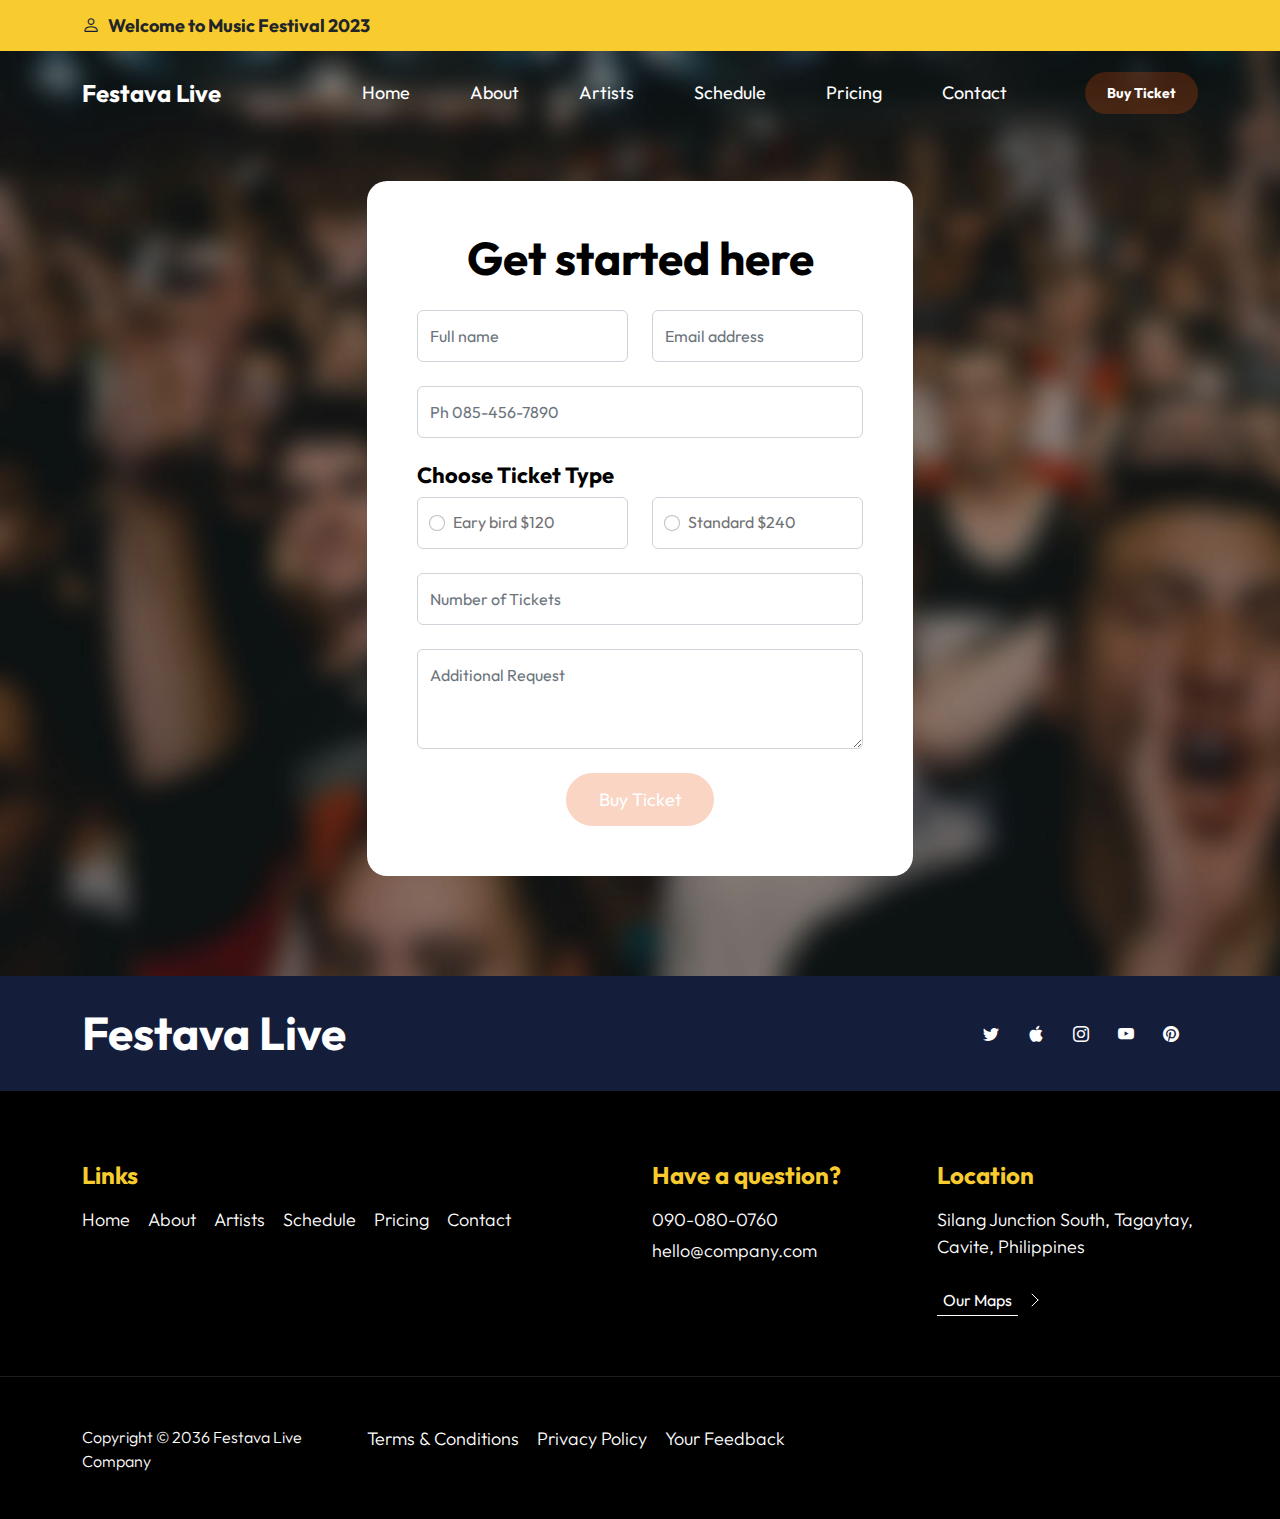
==== ticket.html @ 3b3469fc "Add files" ====
<!doctype html>
<html lang="en">
    <head>
        <meta charset="utf-8">
        <meta name="viewport" content="width=device-width, initial-scale=1">

        <meta name="description" content="">
        <meta name="author" content="">

        <title>Festava Live - Ticket HTML Form</title>

        <!-- CSS FILES -->        
        <link rel="preconnect" href="https://fonts.googleapis.com">
        
        <link rel="preconnect" href="https://fonts.gstatic.com" crossorigin>
        
        <link href="https://fonts.googleapis.com/css2?family=Outfit:wght@100;200;400;700&display=swap" rel="stylesheet">
                
        <link href="css/bootstrap.min.css" rel="stylesheet">

        <link href="css/bootstrap-icons.css" rel="stylesheet">

        <link href="css/templatemo-festava-live.css" rel="stylesheet">
<!--

TemplateMo 583 Festava Live

https://templatemo.com/tm-583-festava-live

-->

    </head>
    
    <body>

        <main>

            <header class="site-header">
                <div class="container">
                    <div class="row">
                        
                        <div class="col-lg-12 col-12 d-flex flex-wrap">
                            <p class="d-flex me-4 mb-0">
                                <i class="bi-person custom-icon me-2"></i>
                                <strong class="text-dark">Welcome to Music Festival 2023</strong>
                            </p>
                        </div>

                    </div>
                </div>
            </header>


            <nav class="navbar navbar-expand-lg">
                <div class="container">
                    <a class="navbar-brand" href="index.html">
                        Festava Live
                    </a>

                    <a href="ticket.html" class="btn custom-btn d-lg-none ms-auto me-4">Buy Ticket</a>
    
                    <button class="navbar-toggler" type="button" data-bs-toggle="collapse" data-bs-target="#navbarNav" aria-controls="navbarNav" aria-expanded="false" aria-label="Toggle navigation">
                        <span class="navbar-toggler-icon"></span>
                    </button>
    
                    <div class="collapse navbar-collapse" id="navbarNav">
                        <ul class="navbar-nav align-items-lg-center ms-auto me-lg-5">
                            <li class="nav-item">
                                <a class="nav-link click-scroll" href="index.html#section_1">Home</a>
                            </li>
    
                            <li class="nav-item">
                                <a class="nav-link click-scroll" href="index.html#section_2">About</a>
                            </li>
    
                            <li class="nav-item">
                                <a class="nav-link click-scroll" href="index.html#section_3">Artists</a>
                            </li>

                            <li class="nav-item">
                                <a class="nav-link click-scroll" href="index.html#section_4">Schedule</a>
                            </li>

                            <li class="nav-item">
                                <a class="nav-link click-scroll" href="index.html#section_5">Pricing</a>
                            </li>
    
                            <li class="nav-item">
                                <a class="nav-link click-scroll" href="index.html#section_6">Contact</a>
                            </li>
                        </ul>

                        <a href="ticket.html" class="btn custom-btn d-lg-block d-none">Buy Ticket</a>
                    </div>
                </div>
            </nav>


            <section class="ticket-section section-padding">
                <div class="section-overlay"></div>

                <div class="container">
                    <div class="row">

                        <div class="col-lg-6 col-10 mx-auto">
                            <form class="custom-form ticket-form mb-5 mb-lg-0" action="#" method="post" role="form">
                                <h2 class="text-center mb-4">Get started here</h2>

                                <div class="ticket-form-body">
                                    <div class="row">
                                        <div class="col-lg-6 col-md-6 col-12">
                                            <input type="text" name="ticket-form-name" id="ticket-form-name" class="form-control" placeholder="Full name" required>
                                        </div>

                                        <div class="col-lg-6 col-md-6 col-12">
                                            <input type="email" name="ticket-form-email" id="ticket-form-email" pattern="[^ @]*@[^ @]*" class="form-control" placeholder="Email address" required>
                                        </div>
                                    </div>

                                    <input type="tel" class="form-control" name="ticket-form-phone" placeholder="Ph 085-456-7890" pattern="[0-9]{3}-[0-9]{3}-[0-9]{4}" required="">

                                    <h6>Choose Ticket Type</h6>

                                    <div class="row">
                                        <div class="col-lg-6 col-md-6 col-12">
                                            <div class="form-check form-control">
                                                <input class="form-check-input" type="radio" name="TicketForm" id="flexRadioDefault1">
                                                <label class="form-check-label" for="flexRadioDefault1">
                                                    Eary bird $120
                                                </label>
                                            </div>
                                        </div>

                                        <div class="col-lg-6 col-md-6 col-12">
                                            <div class="form-check form-check-radio form-control">
                                                <input class="form-check-input" type="radio" name="TicketForm" id="flexRadioDefault2">
                                                <label class="form-check-label" for="flexRadioDefault2">
                                                    Standard $240
                                                </label>
                                            </div>
                                        </div>
                                    </div>

                                    <input type="number" name="ticket-form-number" id="ticket-form-number" class="form-control" placeholder="Number of Tickets" required>

                                    <textarea name="ticket-form-message" rows="3" class="form-control" id="ticket-form-message" placeholder="Additional Request"></textarea>

                                    <div class="col-lg-4 col-md-10 col-8 mx-auto">
                                        <button type="submit" class="form-control">Buy Ticket</button>
                                    </div>
                                </div>
                            </form>
                    </div>
                </div>
            </section>
        </main>


        <footer class="site-footer">
            <div class="site-footer-top">
                <div class="container">
                    <div class="row">

                        <div class="col-lg-6 col-12">
                            <h2 class="text-white mb-lg-0">Festava Live</h2>
                        </div>

                        <div class="col-lg-6 col-12 d-flex justify-content-lg-end align-items-center">
                            <ul class="social-icon d-flex justify-content-lg-end">
                                <li class="social-icon-item">
                                    <a href="#" class="social-icon-link">
                                        <span class="bi-twitter"></span>
                                    </a>
                                </li>
    
                                <li class="social-icon-item">
                                    <a href="#" class="social-icon-link">
                                        <span class="bi-apple"></span>
                                    </a>
                                </li>
    
                                <li class="social-icon-item">
                                    <a href="#" class="social-icon-link">
                                        <span class="bi-instagram"></span>
                                    </a>
                                </li>

                                <li class="social-icon-item">
                                    <a href="#" class="social-icon-link">
                                        <span class="bi-youtube"></span>
                                    </a>
                                </li>

                                <li class="social-icon-item">
                                    <a href="#" class="social-icon-link">
                                        <span class="bi-pinterest"></span>
                                    </a>
                                </li>
                            </ul>
                        </div>
                    </div>
                </div>
            </div>

                       <div class="container">
                <div class="row">

                    <div class="col-lg-6 col-12 mb-4 pb-2">
                        <h5 class="site-footer-title mb-3">Links</h5>

                        <ul class="site-footer-links">
                            <li class="site-footer-link-item">
                                <a href="#" class="site-footer-link">Home</a>
                            </li>

                            <li class="site-footer-link-item">
                                <a href="#" class="site-footer-link">About</a>
                            </li>

                            <li class="site-footer-link-item">
                                <a href="#" class="site-footer-link">Artists</a>
                            </li>

                            <li class="site-footer-link-item">
                                <a href="#" class="site-footer-link">Schedule</a>
                            </li>

                            <li class="site-footer-link-item">
                                <a href="#" class="site-footer-link">Pricing</a>
                            </li>

                            <li class="site-footer-link-item">
                                <a href="#" class="site-footer-link">Contact</a>
                            </li>
                        </ul>
                    </div>

                    <div class="col-lg-3 col-md-6 col-12 mb-4 mb-lg-0">
                        <h5 class="site-footer-title mb-3">Have a question?</h5>

                        <p class="text-white d-flex mb-1">
                            <a href="tel: 090-080-0760" class="site-footer-link">
                                090-080-0760
                            </a>
                        </p>

                        <p class="text-white d-flex">
                            <a href="mailto:hello@company.com" class="site-footer-link">
                                hello@company.com
                            </a>
                        </p>
                    </div>

                    <div class="col-lg-3 col-md-6 col-11 mb-4 mb-lg-0 mb-md-0">
                        <h5 class="site-footer-title mb-3">Location</h5>

                        <p class="text-white d-flex mt-3 mb-2">
                        Silang Junction South, Tagaytay, Cavite, Philippines</p>

                        <a class="link-fx-1 color-contrast-higher mt-3" href="#">
                            <span>Our Maps</span>
                            <svg class="icon" viewBox="0 0 32 32" aria-hidden="true"><g fill="none" stroke="currentColor" stroke-linecap="round" stroke-linejoin="round"><circle cx="16" cy="16" r="15.5"></circle><line x1="10" y1="18" x2="16" y2="12"></line><line x1="16" y1="12" x2="22" y2="18"></line></g></svg>
                        </a>
                    </div>
                </div>
            </div>

            <div class="site-footer-bottom">
                <div class="container">
                    <div class="row">

                        <div class="col-lg-3 col-12 mt-5">
                            <p class="copyright-text">Copyright © 2036 Festava Live Company</p>
                        </div>

                        <div class="col-lg-8 col-12 mt-lg-5">
                            <ul class="site-footer-links">
                                <li class="site-footer-link-item">
                                    <a href="#" class="site-footer-link">Terms &amp; Conditions</a>
                                </li>

                                <li class="site-footer-link-item">
                                    <a href="#" class="site-footer-link">Privacy Policy</a>
                                </li>

                                <li class="site-footer-link-item">
                                    <a href="#" class="site-footer-link">Your Feedback</a>
                                </li>
                            </ul>
                        </div>
                    </div>
                </div>
            </div>
        </footer>

<!--

T e m p l a t e M o

-->
        <!-- JAVASCRIPT FILES -->
        <script src="js/jquery.min.js"></script>
        <script src="js/bootstrap.min.js"></script>
        <script src="js/jquery.sticky.js"></script>
        <script src="js/custom.js"></script>

    </body>
</html>
---- css/templatemo-festava-live.css ----
/*

TemplateMo 583 Festava Live

https://templatemo.com/tm-583-festava-live

*/


/*---------------------------------------
  CUSTOM PROPERTIES ( VARIABLES )             
-----------------------------------------*/
:root {
  --white-color:                  #ffffff;
  --primary-color:                #F8CB2E;
  --secondary-color:              #141d3a;
  --section-bg-color:             #f0f8ff;
  --custom-btn-bg-color:          #ec50073d;
  --custom-btn-bg-hover-color:    #c01f27;
  --dark-color:                   #000000;
  --p-color:                      #717275;
  --border-color:                 #7fffd4;
  --link-hover-color:             #B22727;

  --body-font-family:             'Outfit', sans-serif;

  --h1-font-size:                 74px;
  --h2-font-size:                 46px;
  --h3-font-size:                 32px;
  --h4-font-size:                 28px;
  --h5-font-size:                 24px;
  --h6-font-size:                 22px;
  --p-font-size:                  18px;
  --btn-font-size:                14px;
  --copyright-font-size:          16px;

  --border-radius-large:          100px;
  --border-radius-medium:         20px;
  --border-radius-small:          10px;

  --font-weight-light:            300;
  --font-weight-normal:           400;
  --font-weight-bold:             700;
}

body {
  background-color: var(--white-color);
  font-family: var(--body-font-family); 
}


/*---------------------------------------
  TYPOGRAPHY               
-----------------------------------------*/

h2,
h3,
h4,
h5,
h6 {
  color: var(--dark-color);
}

h1,
h2,
h3,
h4,
h5,
h6 {
  font-weight: var(--font-weight-bold);
}

h1 {
  font-size: var(--h1-font-size);
}

h2 {
  font-size: var(--h2-font-size);
}

h3 {
  font-size: var(--h3-font-size);
}

h4 {
  font-size: var(--h4-font-size);
}

h5 {
  font-size: var(--h5-font-size);
}

h6 {
  font-size: var(--h6-font-size);
}

p {
  color: var(--p-color);
  font-size: var(--p-font-size);
  font-weight: var(--font-weight-light);
}

ul li {
  color: var(--p-color);
  font-size: var(--p-font-size);
  font-weight: var(--font-weight-light);
}

a, 
button {
  touch-action: manipulation;
  transition: all 0.3s;
}

a {
  display: inline-block;
  color: var(--primary-color);
  text-decoration: none;
}

a:hover {
  color: var(--link-hover-color);
}

b,
strong {
  font-weight: var(--font-weight-bold);
}

.link-fx-1 {
  color: var(--white-color);
  position: relative;
  display: inline-flex;
  align-items: center;
  height: 32px;
  padding: 0 6px;
  text-decoration: none;
  -webkit-font-smoothing: antialiased;
  -moz-osx-font-smoothing: grayscale;
}

.link-fx-1:hover {
  color: var(--link-hover-color);
}

.link-fx-1:hover::before {
  transform: translateX(17px) scaleX(0);
  transition: transform .2s;
}

.link-fx-1:hover .icon circle {
  stroke-dashoffset: 200;
  transition: stroke-dashoffset .2s .1s;
}

.link-fx-1:hover .icon line {
  transform: rotate(-180deg);
}

.link-fx-1:hover .icon line:last-child {
  transform: rotate(180deg);
}

.link-fx-1::before {
  content: "";
  position: absolute;
  bottom: 0;
  left: 0;
  width: 100%;
  height: 1px;
  background-color: currentColor;
  transform-origin: right center;
  transition: transform .2s .1s;
}

.link-fx-1 .icon {
  position: absolute;
  right: 0;
  bottom: 0;
  transform: translateX(100%) rotate(90deg);
  font-size: 32px;
}

.icon {
  --size: 1em;
  height: var(--size);
  width: var(--size);
  display: inline-block;
  color: inherit;
  fill: currentColor;
  line-height: 1;
  flex-shrink: 0;
  max-width: initial;
}

.link-fx-1 .icon circle {
  stroke-dasharray: 100;
  stroke-dashoffset: 100;
  transition: stroke-dashoffset .2s;
}

.link-fx-1 .icon line {
  transition: transform .4s;
  transform-origin: 13px 15px;
}

.link-fx-1 .icon line:last-child {
  transform-origin: 19px 15px;
}


/*---------------------------------------
  SECTION               
-----------------------------------------*/
.section-padding {
  padding-top: 100px;
  padding-bottom: 100px;
}

.section-bg {
  background-color: var(--section-bg-color);
}

.section-overlay {
  background-color: var(--dark-color);
  position: absolute;
  top: 0;
  left: 0;
  pointer-events: none;
  width: 100%;
  height: 100%;
  opacity: 0.35;
}

.section-overlay + .container {
  position: relative;
}

.tab-content {
  background-color: var(--white-color);
  border-radius: var(--border-radius-medium);
  padding: 45px;
}

.nav-tabs {
  background-color: var(--section-bg-color);
  border-radius: var(--border-radius-large);
  border-bottom: 0;
  padding: 15px;
}

.nav-tabs .nav-link {
  border-radius: var(--border-radius-large);
  border: 0;
  padding: 15px 25px;
  transition: all 0.3s;
}

.nav-tabs .nav-link:first-child {
  margin-right: 15px;
}

.nav-tabs .nav-item.show .nav-link, 
.nav-tabs .nav-link.active,
.nav-tabs .nav-link:focus, 
.nav-tabs .nav-link:hover {
  background: var(--white-color);
  box-shadow: 0 1rem 3rem rgba(0,0,0,.175);
  color: var(--primary-color);
}

.nav-tabs h5 {
  color: var(--p-color); 
  margin-bottom: 0;
}

.nav-tabs .nav-link.active h5,
.nav-tabs .nav-link:focus h5, 
.nav-tabs .nav-link:hover h5 {
  color: var(--primary-color);
}


/*---------------------------------------
  CUSTOM ICON COLOR               
-----------------------------------------*/
.custom-icon {
  color: var(--secondary-color);
}


/*---------------------------------------
  CUSTOM BUTTON               
-----------------------------------------*/
.custom-btn {
  background: var(--custom-btn-bg-color);
  border: 2px solid transparent;
  border-radius: var(--border-radius-large);
  color: var(--white-color);
  font-size: var(--btn-font-size);
  font-weight: var(--font-weight-bold);
  line-height: normal;
  transition: all 0.3s;
  padding: 10px 20px;
}

.custom-btn:hover {
  background: var(--custom-btn-bg-hover-color);
  color: var(--white-color);
}

.custom-border-btn {
  background: transparent;
  border: 2px solid var(--custom-btn-bg-color);
  color: var(--custom-btn-bg-color);
}

.navbar-expand-lg .navbar-nav .nav-link.custom-btn:hover,
.custom-border-btn:hover {
  background: var(--custom-btn-bg-hover-color);
  border-color: transparent;
  color: var(--white-color);
}

.custom-btn-bg-white {
  border-color: var(--white-color);
  color: var(--white-color);
}


/*---------------------------------------
  VIDEO              
-----------------------------------------*/
.video-wrap {
  z-index: -100;
}

.custom-video {
  position: absolute;
  top: 0;
  left: 0;
  object-fit: cover;
  width: 100%;
  height: 100%;
}


/*---------------------------------------
  SITE HEADER              
-----------------------------------------*/
.site-header {
  background-color: var(--primary-color);
  padding-top: 12px;
  padding-bottom: 12px;
}


/*---------------------------------------
  NAVIGATION              
-----------------------------------------*/
.sticky-wrapper {
  position: absolute;
  top: 0;
  right: 0;
  left: 0;
  margin-top: 51px;
}

.sticky-wrapper.is-sticky .navbar {
  background-color: var(--dark-color);
}

.navbar {
  background: transparent;
  z-index: 9;
}

.navbar-brand,
.navbar-brand:hover {
  color: var(--white-color);
  font-size: var(--h5-font-size);
  font-weight: var(--font-weight-bold);
}

.navbar-brand span,
.title-name span{
  /* background: rgb(44,206,227); */
  /* background: rgb(6,251,242); */
  background: linear-gradient(38deg, rgba(6,251,242,0.9738095067128414) 7%, rgb(30, 106, 199) 45%, rgba(245,8,178,1) 100%); 
  -webkit-text-fill-color: transparent; 
  -webkit-background-clip: text; 
}

.navbar-expand-lg .navbar-nav .nav-link {
  border-radius: var(--border-radius-large);
  margin: 10px;
  padding: 10px 20px;
}

.navbar-nav .nav-link {
  display: inline-block;
  color: var(--white-color);
  font-size: var(--p-font-size);
  font-weight: var(--font-weight-normal);
  position: relative;
  padding-top: 15px;
  padding-bottom: 15px;
}

.navbar-nav .nav-link.active, 
.navbar-nav .nav-link:hover {
  color: var(--secondary-color);
}

.navbar-toggler {
  border: 0;
  padding: 0;
  cursor: pointer;
  margin: 0;
  width: 30px;
  height: 35px;
  outline: none;
}

.navbar-toggler:focus {
  outline: none;
  box-shadow: none;
}

.navbar-toggler[aria-expanded="true"] .navbar-toggler-icon {
  background: transparent;
}

.navbar-toggler[aria-expanded="true"] .navbar-toggler-icon:before,
.navbar-toggler[aria-expanded="true"] .navbar-toggler-icon:after {
  transition: top 300ms 50ms ease, -webkit-transform 300ms 350ms ease;
  transition: top 300ms 50ms ease, transform 300ms 350ms ease;
  transition: top 300ms 50ms ease, transform 300ms 350ms ease, -webkit-transform 300ms 350ms ease;
  top: 0;
}

.navbar-toggler[aria-expanded="true"] .navbar-toggler-icon:before {
  transform: rotate(45deg);
}

.navbar-toggler[aria-expanded="true"] .navbar-toggler-icon:after {
  transform: rotate(-45deg);
}

.navbar-toggler .navbar-toggler-icon {
  background: var(--white-color);
  transition: background 10ms 300ms ease;
  display: block;
  width: 30px;
  height: 2px;
  position: relative;
}

.navbar-toggler .navbar-toggler-icon:before,
.navbar-toggler .navbar-toggler-icon:after {
  transition: top 300ms 350ms ease, -webkit-transform 300ms 50ms ease;
  transition: top 300ms 350ms ease, transform 300ms 50ms ease;
  transition: top 300ms 350ms ease, transform 300ms 50ms ease, -webkit-transform 300ms 50ms ease;
  position: absolute;
  right: 0;
  left: 0;
  background: var(--white-color);
  width: 30px;
  height: 2px;
  content: '';
}

.navbar-toggler .navbar-toggler-icon::before {
  top: -8px;
}

.navbar-toggler .navbar-toggler-icon::after {
  top: 8px;
}


/*---------------------------------------
  HERO        
-----------------------------------------*/
.hero-section {
  position: relative;
  overflow: hidden;
  padding-top: 100px;
  height: calc(100vh - 51px);
}

.hero-section small {
  color: var(--white-color);
  text-transform: uppercase;
}

.hero-section .section-overlay {
  z-index: 2;
  opacity: 0.45;
}

.hero-section .container {
  position: relative;
  z-index: 2;
  height: 100%;
  padding-bottom: 50px;
}

.hero-section .container .row {
  height: 100%;
}


/*---------------------------------------
  ABOUT              
-----------------------------------------*/
.about-section {
  background-image: url('../images/edward-unsplash-blur.jpg');
  background-color: #704010;
  background-repeat: no-repeat;
  background-size: cover;
  position: relative;
}

.about-image {
  border-radius: var(--border-radius-medium);
  display: block;
}

.about-text-wrap {
  position: relative;
}

.about-text-icon {
  background: var(--primary-color);
  border-radius: 100%;
  font-size: var(--h3-font-size);
  width: 70px;
  height: 70px;
  line-height: 70px;
  text-align: center;
}

.about-text-info {
  backdrop-filter: blur(5px) saturate(180%);
  -webkit-backdrop-filter: blur(5px) saturate(180%);
  background-color: rgba(255, 255, 255, 0.75);
  border-radius: var(--border-radius-medium);
  border: 1px solid rgba(209, 213, 219, 0.3);
  position: absolute;
  bottom: 0;
  right: 0;
  left: 0;
  margin: 20px;
  padding: 35px;
}


/*---------------------------------------
  TICKET               
-----------------------------------------*/
.ticket-section {
  background-image: url('../images/nicholas-green-unsplash-blur.jpg');
  background-repeat: no-repeat;
  background-size: cover;
  position: relative;
  padding-top: 130px;
}

.ticket-form {
  background: var(--white-color);
  border-radius: var(--border-radius-medium);
  padding: 50px;
}

.ticket-form .form-check {
  position: relative;
  min-height: 52px;
  padding-left: 35px;
}

.ticket-form .form-check .form-check-label {
  display: block;
  position: absolute;
  top: 50%;
  left: 50%;
  transform: translate(-50%, -50%);
  margin-top: 12px;
  margin-left: 35px;
  width: 100%;
  height: 100%;
}


/*---------------------------------------
  ARTISTS              
-----------------------------------------*/
.artists-thumb {
  position: relative;
  overflow: hidden;
  margin-bottom: 30px;
}

.artists-image {
  border-radius: var(--border-radius-medium);
  display: block;
  width: 100%;
}

.artists-thumb:hover .artists-hover {
  transform: translateY(0);
  opacity: 1;
}

.artists-hover {
  background-color: var(--primary-color);
  background-color: rgba(248, 203, 46, 0.75);
  border-radius: var(--border-radius-medium);
  backdrop-filter: blur(5px) saturate(180%);
  -webkit-backdrop-filter: blur(5px) saturate(180%);
  margin: 20px;
  padding: 35px;
  transition: all 0.5s ease;
  transform: translateY(100%);
  position: absolute;
  bottom: 0;
  right: 0;
  left: 0;
  opacity: 0;
}

.artists-hover p strong {
  color: var(--white-color);
  display: inline-block;
  min-width: 180px;
  margin-right: 20px;
}

.artists-hover p a {
  color: var(--secondary-color);
}

.artists-hover p a:hover {
  color: var(--white-color);
}

.artists-hover hr {
  margin: 1.5rem 0;
}


/*---------------------------------------
  SCHEDULE              
-----------------------------------------*/
.schedule-section {
  background-image: url('../images/nainoa-shizuru-unsplash-blur.jpg');
  background-color: #242424;
  background-repeat: no-repeat;
  background-position: center;
  background-size: cover;
}
.table-responsive {
	filter: drop-shadow(2px 2px 4px #606060);
}

.schedule-table {
  border-radius: var(--border-radius-medium);
  position: relative;
  overflow: hidden;
}

.schedule-table .bg-warning {
  background: #f0a5a5 !important;
}

.schedule-table thead th {
  background-color: var(--secondary-color);
}

.schedule-table th,
.schedule-table tr,
.schedule-table td {
  border-bottom-color: #363a3e;
  padding: 30px;
}

.schedule-table tr:last-child th,
.schedule-table tr:last-child td {
  border-bottom-color: transparent;
}

.schedule-table thead th {
  border-right: 1px solid #c7460a;
  border-bottom-color: transparent;
}

.schedule-table th + td {
  border-bottom: 0;
}

.schedule-table thead th:last-child {
  border-right-color: transparent;
}

.schedule-table .pop-background-image {
  background-image: url('../images/artists/joecalih-UmTZqmMvQcw-unsplash.jpg');
}

.schedule-table .rock-background-image {
  background-image: url('../images/artists/abstral-official-bdlMO9z5yco-unsplash.jpg');
}

.schedule-table .country-background-image {
  background-image: url('../images/artists/soundtrap-rAT6FJ6wltE-unsplash.jpg');
}

.table-background-image-wrap {
  background-repeat: no-repeat;
  background-position: center;
  background-size: cover;
  box-shadow: none;
  position: relative;
}

.schedule-table h3,
.schedule-table p {
  color: var(--white-color);
  position: relative;
  z-index: 2;
}


/*---------------------------------------
  PRICING              
-----------------------------------------*/
.pricing-thumb {
  border: 5px dotted var(--dark-color);
  border-radius: var(--border-radius-medium);
  position: relative;
  padding: 50px;
}

.pricing-thumb h3 small {
  display: inline-block;
  font-size: var(--p-font-size);
  margin-right: 15px;
}

.pricing-list {
  column-count: 2;
  padding-left: 20px;
}

.pricing-list-item {
  line-height: normal;
  margin-right: 10px;
  margin-bottom: 10px;
}

.pricing-tag {
  background-color: var(--secondary-color);
  border-radius: var(--border-radius-large);
  color: var(--white-color);
  font-weight: var(--font-weight-bold);
  text-align: center;
  display: flex;
  flex-direction: column;
  justify-content: center;
  align-items: center;
  width: 120px;
  height: 120px;
  position: absolute;
  top: 0;
  right: 0;
  margin: 20px;
}

.pricing-tag span {
  font-size: 180%;
  line-height: normal;
}

.pricing-thumb .link-fx-1 {
  color: var(--primary-color);
}

.pricing-thumb .link-fx-1:hover {
  color: var(--link-hover-color);
}


/*---------------------------------------
  CONTACT               
-----------------------------------------*/
.google-map {
  border-radius: var(--border-radius-medium);
}


/*---------------------------------------
  CUSTOM FORM               
-----------------------------------------*/
.custom-form .form-control {
  color: var(--p-color);
  margin-bottom: 24px;
  padding-top: 13px;
  padding-bottom: 13px;
  outline: none;
}

.custom-form button[type="submit"] {
  background: var(--custom-btn-bg-color);
  border: none;
  border-radius: var(--border-radius-large);
  color: var(--white-color);
  font-size: var(--p-font-size);
  font-weight: var(--font-weight-medium);
  transition: all 0.3s;
  margin-bottom: 0;
}

.custom-form button[type="submit"]:hover,
.custom-form button[type="submit"]:focus {
  background: var(--custom-btn-bg-hover-color);
  border-color: transparent;
}


/*---------------------------------------
  SITE FOOTER              
-----------------------------------------*/
.site-footer {
  background-color: var(--dark-color);
  position: relative;
  overflow: hidden;
  padding-bottom: 30px;
}

.site-footer-top {
  background-color: var(--secondary-color);
  background-image: url('../images/nainoa-shizuru-NcdG9mK3PBY-unsplash.jpg');
  background-repeat: no-repeat;
  margin-bottom: 70px;
  padding-top: 30px;
  padding-bottom: 30px;
}

.site-footer-bottom {
  border-top: 1px solid #1f1c1c;
  margin-top: 60px;
}

.site-footer-title {
  color: var(--primary-color); 
}

.site-footer-link,
.copyright-text {
  color: var(--white-color);
}

.site-footer-links {
  padding-left: 0;
}

.site-footer-link-item {
  list-style: none;
  display: inline-block;
  margin-right: 15px;
}

.copyright-text {
  font-size: var(--copyright-font-size);
}


/*---------------------------------------
  SOCIAL ICON               
-----------------------------------------*/
.social-icon {
  margin: 0;
  padding: 0;
}

.social-icon-item {
  list-style: none;
  display: inline-block;
  vertical-align: top;
}

.social-icon-link {
  background: var(--secondary-color);
  border-radius: var(--border-radius-large);
  color: var(--white-color);
  font-size: var(--copyright-font-size);
  display: block;
  margin-right: 10px;
  text-align: center;
  width: 35px;
  height: 35px;
  line-height: 36px;
  transition: background 0.2s, color 0.2s;
}

.social-icon-link:hover {
  background: var(--primary-color);
  color: var(--white-color);
}

.social-icon-link span {
  display: block;
}

.social-icon-link span:hover::before{
  animation: spinAround 2s linear infinite;
}

@keyframes spinAround {
  from {
    transform: rotate(0deg)
  }
  to {
    transform: rotate(360deg);
  }
}


/*---------------------------------------
  RESPONSIVE STYLES               
-----------------------------------------*/
@media screen and (max-width: 991px) {
  h1 {
    font-size: 62px;
  }

  h2 {
    font-size: 36px;
  }

  h3 {
    font-size: 32px;
  }

  h4 {
    font-size: 28px;
  }

  h5 {
    font-size: 20px;
  }

  h6 {
    font-size: 18px;
  }

  .section-padding {
    padding-top: 50px;
    padding-bottom: 50px;
  }
  
  .navbar {
    background-color: var(--dark-color);
  }

  .navbar-expand-lg .navbar-nav {
    padding-bottom: 30px;
  }

  .navbar-expand-lg .navbar-nav .nav-link {
    padding: 0;
  }

  .hero-section {
    padding-top: 150px;
  }

  .pricing-thumb {
    padding: 35px;
  }

  .schedule-table h3 {
    font-size: 22px;
  }

  .schedule-table th {
    padding: 20px;
  }

  .schedule-table tr, 
  .schedule-table td {
    padding: 25px;
  }

  .ticket-section {
    padding-top: 130px;
  }

  .ticket-form {
    padding: 30px;
  }
}

@media screen and (max-width: 767px) {
  .custom-btn {
    font-size: 14px;
    padding: 10px 20px;
  }
}

@media screen and (max-width: 480px) {
  h1 {
    font-size: 52px;
  }

  h2 {
    font-size: 28px;
  }

  h3 {
    font-size: 26px;
  }

  h4 {
    font-size: 22px;
  }

  h5 {
    font-size: 20px;
  }
}
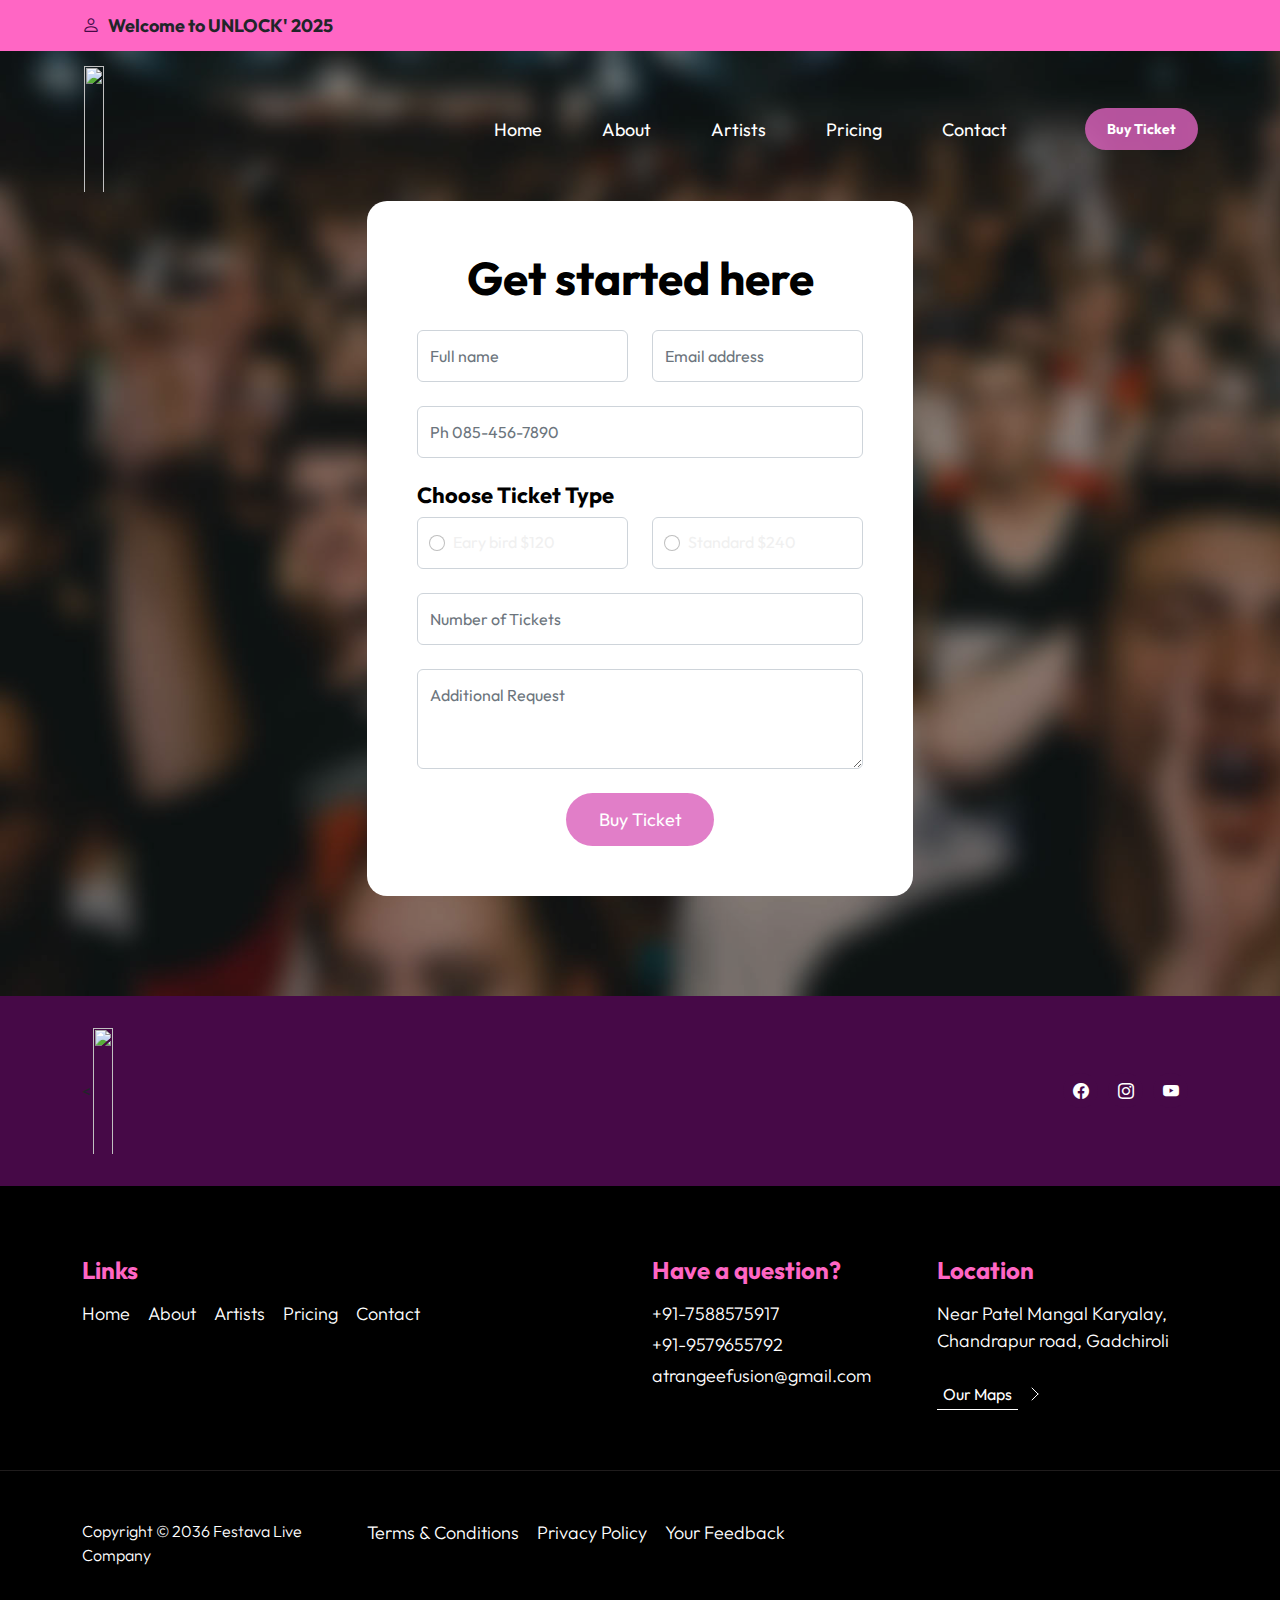
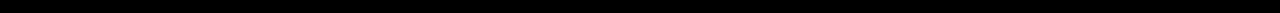
==== commit 0020573b: "Add pricing changes" ====
--- a/ticket.html
+++ b/ticket.html
@@ -1,27 +1,28 @@
 <!doctype html>
 <html lang="en">
-    <head>
-        <meta charset="utf-8">
-        <meta name="viewport" content="width=device-width, initial-scale=1">
-
-        <meta name="description" content="">
-        <meta name="author" content="">
-
-        <title>Festava Live - Ticket HTML Form</title>
-
-        <!-- CSS FILES -->        
-        <link rel="preconnect" href="https://fonts.googleapis.com">
-        
-        <link rel="preconnect" href="https://fonts.gstatic.com" crossorigin>
-        
-        <link href="https://fonts.googleapis.com/css2?family=Outfit:wght@100;200;400;700&display=swap" rel="stylesheet">
-                
-        <link href="css/bootstrap.min.css" rel="stylesheet">
-
-        <link href="css/bootstrap-icons.css" rel="stylesheet">
-
-        <link href="css/templatemo-festava-live.css" rel="stylesheet">
-<!--
+
+<head>
+    <meta charset="utf-8">
+    <meta name="viewport" content="width=device-width, initial-scale=1">
+
+    <meta name="description" content="">
+    <meta name="author" content="">
+
+    <title>Atrangee Fusion</title>
+
+    <!-- CSS FILES -->
+    <link rel="preconnect" href="https://fonts.googleapis.com">
+
+    <link rel="preconnect" href="https://fonts.gstatic.com" crossorigin>
+
+    <link href="https://fonts.googleapis.com/css2?family=Outfit:wght@100;200;400;700&display=swap" rel="stylesheet">
+
+    <link href="css/bootstrap.min.css" rel="stylesheet">
+
+    <link href="css/bootstrap-icons.css" rel="stylesheet">
+
+    <link href="css/templatemo-festava-live.css" rel="stylesheet">
+    <!--
 
 TemplateMo 583 Festava Live
 
@@ -29,280 +30,310 @@
 
 -->
 
-    </head>
-    
-    <body>
-
-        <main>
-
-            <header class="site-header">
-                <div class="container">
-                    <div class="row">
-                        
-                        <div class="col-lg-12 col-12 d-flex flex-wrap">
-                            <p class="d-flex me-4 mb-0">
-                                <i class="bi-person custom-icon me-2"></i>
-                                <strong class="text-dark">Welcome to Music Festival 2023</strong>
-                            </p>
-                        </div>
-
-                    </div>
-                </div>
-            </header>
-
-
-            <nav class="navbar navbar-expand-lg">
-                <div class="container">
-                    <a class="navbar-brand" href="index.html">
-                        Festava Live
-                    </a>
-
-                    <a href="ticket.html" class="btn custom-btn d-lg-none ms-auto me-4">Buy Ticket</a>
-    
-                    <button class="navbar-toggler" type="button" data-bs-toggle="collapse" data-bs-target="#navbarNav" aria-controls="navbarNav" aria-expanded="false" aria-label="Toggle navigation">
-                        <span class="navbar-toggler-icon"></span>
-                    </button>
-    
-                    <div class="collapse navbar-collapse" id="navbarNav">
-                        <ul class="navbar-nav align-items-lg-center ms-auto me-lg-5">
-                            <li class="nav-item">
-                                <a class="nav-link click-scroll" href="index.html#section_1">Home</a>
-                            </li>
-    
-                            <li class="nav-item">
-                                <a class="nav-link click-scroll" href="index.html#section_2">About</a>
-                            </li>
-    
-                            <li class="nav-item">
-                                <a class="nav-link click-scroll" href="index.html#section_3">Artists</a>
-                            </li>
-
-                            <li class="nav-item">
+</head>
+
+<body>
+
+    <main>
+
+        <header class="site-header">
+            <div class="container">
+                <div class="row">
+
+                    <div class="col-lg-12 col-12 d-flex flex-wrap">
+                        <p class="d-flex me-4 mb-0">
+                            <i class="bi-person custom-icon me-2"></i>
+                            <strong class="text-dark">Welcome to UNLOCK' 2025</strong>
+                        </p>
+                    </div>
+
+                </div>
+            </div>
+        </header>
+
+
+        <nav class="navbar navbar-expand-lg">
+            <div class="container">
+                <a class="navbar-brand" href="index.html">
+                    <img class="title-logo" src="./images/logos/AF_logo.png" alt="" srcset="">
+                </a>
+
+                <a href="ticket.html" class="btn custom-btn d-lg-none ms-auto me-4">Buy Ticket</a>
+
+                <button class="navbar-toggler" type="button" data-bs-toggle="collapse" data-bs-target="#navbarNav"
+                    aria-controls="navbarNav" aria-expanded="false" aria-label="Toggle navigation">
+                    <span class="navbar-toggler-icon"></span>
+                </button>
+
+                <div class="collapse navbar-collapse" id="navbarNav">
+                    <ul class="navbar-nav align-items-lg-center ms-auto me-lg-5">
+                        <li class="nav-item">
+                            <a class="nav-link click-scroll" href="index.html#section_1">Home</a>
+                        </li>
+
+                        <li class="nav-item">
+                            <a class="nav-link click-scroll" href="index.html#section_2">About</a>
+                        </li>
+
+                        <li class="nav-item">
+                            <a class="nav-link click-scroll" href="index.html#section_3">Artists</a>
+                        </li>
+
+                        <!-- <li class="nav-item">
                                 <a class="nav-link click-scroll" href="index.html#section_4">Schedule</a>
-                            </li>
-
-                            <li class="nav-item">
-                                <a class="nav-link click-scroll" href="index.html#section_5">Pricing</a>
-                            </li>
-    
-                            <li class="nav-item">
-                                <a class="nav-link click-scroll" href="index.html#section_6">Contact</a>
-                            </li>
-                        </ul>
-
-                        <a href="ticket.html" class="btn custom-btn d-lg-block d-none">Buy Ticket</a>
-                    </div>
-                </div>
-            </nav>
-
-
-            <section class="ticket-section section-padding">
-                <div class="section-overlay"></div>
-
-                <div class="container">
-                    <div class="row">
-
-                        <div class="col-lg-6 col-10 mx-auto">
-                            <form class="custom-form ticket-form mb-5 mb-lg-0" action="#" method="post" role="form">
-                                <h2 class="text-center mb-4">Get started here</h2>
-
-                                <div class="ticket-form-body">
-                                    <div class="row">
-                                        <div class="col-lg-6 col-md-6 col-12">
-                                            <input type="text" name="ticket-form-name" id="ticket-form-name" class="form-control" placeholder="Full name" required>
-                                        </div>
-
-                                        <div class="col-lg-6 col-md-6 col-12">
-                                            <input type="email" name="ticket-form-email" id="ticket-form-email" pattern="[^ @]*@[^ @]*" class="form-control" placeholder="Email address" required>
+                            </li> -->
+
+                        <li class="nav-item">
+                            <a class="nav-link click-scroll" href="index.html#section_5">Pricing</a>
+                        </li>
+
+                        <li class="nav-item">
+                            <a class="nav-link click-scroll" href="index.html#section_6">Contact</a>
+                        </li>
+                    </ul>
+
+                    <a href="ticket.html" class="btn custom-btn d-lg-block d-none">Buy Ticket</a>
+                </div>
+            </div>
+        </nav>
+
+
+        <section class="ticket-section section-padding">
+            <div class="section-overlay"></div>
+
+            <div class="container">
+                <div class="row">
+
+                    <div class="col-lg-6 col-10 mx-auto">
+                        <form class="custom-form ticket-form mb-5 mb-lg-0" action="#" method="post" role="form">
+                            <h2 class="text-center mb-4">Get started here</h2>
+
+                            <div class="ticket-form-body">
+                                <div class="row">
+                                    <div class="col-lg-6 col-md-6 col-12">
+                                        <input type="text" name="ticket-form-name" id="ticket-form-name"
+                                            class="form-control" placeholder="Full name" required>
+                                    </div>
+
+                                    <div class="col-lg-6 col-md-6 col-12">
+                                        <input type="email" name="ticket-form-email" id="ticket-form-email"
+                                            pattern="[^ @]*@[^ @]*" class="form-control" placeholder="Email address"
+                                            required>
+                                    </div>
+                                </div>
+
+                                <input type="tel" class="form-control" name="ticket-form-phone"
+                                    placeholder="Ph 085-456-7890" pattern="[0-9]{3}-[0-9]{3}-[0-9]{4}" required="">
+
+                                <h6>Choose Ticket Type</h6>
+
+                                <div class="row">
+                                    <div class="col-lg-6 col-md-6 col-12">
+                                        <div class="form-check form-control">
+                                            <input class="form-check-input" type="radio" name="TicketForm"
+                                                id="flexRadioDefault1">
+                                            <label class="form-check-label" for="flexRadioDefault1">
+                                                Eary bird $120
+                                            </label>
                                         </div>
                                     </div>
 
-                                    <input type="tel" class="form-control" name="ticket-form-phone" placeholder="Ph 085-456-7890" pattern="[0-9]{3}-[0-9]{3}-[0-9]{4}" required="">
-
-                                    <h6>Choose Ticket Type</h6>
-
-                                    <div class="row">
-                                        <div class="col-lg-6 col-md-6 col-12">
-                                            <div class="form-check form-control">
-                                                <input class="form-check-input" type="radio" name="TicketForm" id="flexRadioDefault1">
-                                                <label class="form-check-label" for="flexRadioDefault1">
-                                                    Eary bird $120
-                                                </label>
-                                            </div>
-                                        </div>
-
-                                        <div class="col-lg-6 col-md-6 col-12">
-                                            <div class="form-check form-check-radio form-control">
-                                                <input class="form-check-input" type="radio" name="TicketForm" id="flexRadioDefault2">
-                                                <label class="form-check-label" for="flexRadioDefault2">
-                                                    Standard $240
-                                                </label>
-                                            </div>
+                                    <div class="col-lg-6 col-md-6 col-12">
+                                        <div class="form-check form-check-radio form-control">
+                                            <input class="form-check-input" type="radio" name="TicketForm"
+                                                id="flexRadioDefault2">
+                                            <label class="form-check-label" for="flexRadioDefault2">
+                                                Standard $240
+                                            </label>
                                         </div>
                                     </div>
-
-                                    <input type="number" name="ticket-form-number" id="ticket-form-number" class="form-control" placeholder="Number of Tickets" required>
-
-                                    <textarea name="ticket-form-message" rows="3" class="form-control" id="ticket-form-message" placeholder="Additional Request"></textarea>
-
-                                    <div class="col-lg-4 col-md-10 col-8 mx-auto">
-                                        <button type="submit" class="form-control">Buy Ticket</button>
-                                    </div>
                                 </div>
-                            </form>
-                    </div>
-                </div>
-            </section>
-        </main>
-
-
-        <footer class="site-footer">
-            <div class="site-footer-top">
-                <div class="container">
-                    <div class="row">
-
-                        <div class="col-lg-6 col-12">
-                            <h2 class="text-white mb-lg-0">Festava Live</h2>
-                        </div>
-
-                        <div class="col-lg-6 col-12 d-flex justify-content-lg-end align-items-center">
-                            <ul class="social-icon d-flex justify-content-lg-end">
-                                <li class="social-icon-item">
-                                    <a href="#" class="social-icon-link">
-                                        <span class="bi-twitter"></span>
-                                    </a>
-                                </li>
-    
-                                <li class="social-icon-item">
+
+                                <input type="number" name="ticket-form-number" id="ticket-form-number"
+                                    class="form-control" placeholder="Number of Tickets" required>
+
+                                <textarea name="ticket-form-message" rows="3" class="form-control"
+                                    id="ticket-form-message" placeholder="Additional Request"></textarea>
+
+                                <div class="col-lg-4 col-md-10 col-8 mx-auto">
+                                    <button type="submit" class="form-control">Buy Ticket</button>
+                                </div>
+                            </div>
+                        </form>
+                    </div>
+                </div>
+        </section>
+    </main>
+
+
+    <footer class="site-footer">
+        <div class="site-footer-top">
+            <div class="container">
+                <div class="row">
+
+                    <div class="col-lg-6 col-12">
+                        <<a class="navbar-brand" href="index.html">
+                            <img class="title-logo" src="./images/logos/AF_logo.png" alt="" srcset="">
+                            </a>
+                    </div>
+
+                    <div class="col-lg-6 col-12 d-flex justify-content-lg-end align-items-center">
+                        <ul class="social-icon d-flex justify-content-lg-end">
+                            <li class="social-icon-item">
+                                <a href="https://www.facebook.com/profile.php?id=61553631370053&mibextid=ZbWKwL
+                                    " class="social-icon-link" target="_blank">
+                                    <span class="bi-facebook"></span>
+                                </a>
+                            </li>
+
+                            <!-- <li class="social-icon-item">
                                     <a href="#" class="social-icon-link">
                                         <span class="bi-apple"></span>
                                     </a>
-                                </li>
-    
-                                <li class="social-icon-item">
-                                    <a href="#" class="social-icon-link">
-                                        <span class="bi-instagram"></span>
-                                    </a>
-                                </li>
-
-                                <li class="social-icon-item">
-                                    <a href="#" class="social-icon-link">
-                                        <span class="bi-youtube"></span>
-                                    </a>
-                                </li>
-
-                                <li class="social-icon-item">
+                                </li> -->
+
+                            <li class="social-icon-item">
+                                <a href="https://www.instagram.com/atrangee_fusion" class="social-icon-link"
+                                        target="_blank">
+                                    <span class="bi-instagram"></span>
+                                </a>
+                            </li>
+
+                            <li class="social-icon-item">
+                                <a href="https://www.youtube.com/@AtrangeeFusion" class="social-icon-link"
+                                target="_blank">
+                                    <span class="bi-youtube"></span>
+                                </a>
+                            </li>
+
+                            <!-- <li class="social-icon-item">
                                     <a href="#" class="social-icon-link">
                                         <span class="bi-pinterest"></span>
                                     </a>
-                                </li>
-                            </ul>
-                        </div>
-                    </div>
-                </div>
-            </div>
-
-                       <div class="container">
+                                </li> -->
+                        </ul>
+                    </div>
+                </div>
+            </div>
+        </div>
+
+        <div class="container">
+            <div class="row">
+
+                <div class="col-lg-6 col-12 mb-4 pb-2">
+                    <h5 class="site-footer-title mb-3">Links</h5>
+
+                    <ul class="site-footer-links">
+                        <li class="site-footer-link-item">
+                            <a href="#" class="site-footer-link">Home</a>
+                        </li>
+
+                        <li class="site-footer-link-item">
+                            <a href="#" class="site-footer-link">About</a>
+                        </li>
+
+                        <li class="site-footer-link-item">
+                            <a href="#" class="site-footer-link">Artists</a>
+                        </li>
+
+                        <!-- <li class="site-footer-link-item">
+                            <a href="#" class="site-footer-link">Schedule</a>
+                        </li> -->
+
+                        <li class="site-footer-link-item">
+                            <a href="#" class="site-footer-link">Pricing</a>
+                        </li>
+
+                        <li class="site-footer-link-item">
+                            <a href="#" class="site-footer-link">Contact</a>
+                        </li>
+                    </ul>
+                </div>
+
+                <div class="col-lg-3 col-md-6 col-12 mb-4 mb-lg-0">
+                    <h5 class="site-footer-title mb-3">Have a question?</h5>
+
+                    <p class="text-white d-flex mb-1">
+                        <a href="#" class="site-footer-link">
+                            +91-7588575917
+                        </a>
+
+                    </p>
+                    <p class="text-white d-flex mb-1">
+
+                        <a href="#" class="site-footer-link">
+                            +91-9579655792
+                        </a>
+                    </p>
+
+                    <p class="text-white d-flex">
+                        <a href="mailto:hello@company.com" class="site-footer-link">
+                            atrangeefusion@gmail.com
+                        
+                         </a>
+                    </p>
+                </div>
+
+                <div class="col-lg-3 col-md-6 col-11 mb-4 mb-lg-0 mb-md-0">
+                    <h5 class="site-footer-title mb-3">Location</h5>
+
+                    <p class="text-white d-flex mt-3 mb-2">
+                        Near Patel Mangal Karyalay, Chandrapur road, Gadchiroli
+                    </p>
+
+                    <a class="link-fx-1 color-contrast-higher mt-3" href="#">
+                        <span>Our Maps</span>
+                        <svg class="icon" viewBox="0 0 32 32" aria-hidden="true">
+                            <g fill="none" stroke="currentColor" stroke-linecap="round" stroke-linejoin="round">
+                                <circle cx="16" cy="16" r="15.5"></circle>
+                                <line x1="10" y1="18" x2="16" y2="12"></line>
+                                <line x1="16" y1="12" x2="22" y2="18"></line>
+                            </g>
+                        </svg>
+                    </a>
+                </div>
+            </div>
+        </div>
+
+        <div class="site-footer-bottom">
+            <div class="container">
                 <div class="row">
 
-                    <div class="col-lg-6 col-12 mb-4 pb-2">
-                        <h5 class="site-footer-title mb-3">Links</h5>
-
+                    <div class="col-lg-3 col-12 mt-5">
+                        <p class="copyright-text">Copyright © 2036 Festava Live Company</p>
+                    </div>
+
+                    <div class="col-lg-8 col-12 mt-lg-5">
                         <ul class="site-footer-links">
                             <li class="site-footer-link-item">
-                                <a href="#" class="site-footer-link">Home</a>
+                                <a href="#" class="site-footer-link">Terms &amp; Conditions</a>
                             </li>
 
                             <li class="site-footer-link-item">
-                                <a href="#" class="site-footer-link">About</a>
+                                <a href="#" class="site-footer-link">Privacy Policy</a>
                             </li>
 
                             <li class="site-footer-link-item">
-                                <a href="#" class="site-footer-link">Artists</a>
-                            </li>
-
-                            <li class="site-footer-link-item">
-                                <a href="#" class="site-footer-link">Schedule</a>
-                            </li>
-
-                            <li class="site-footer-link-item">
-                                <a href="#" class="site-footer-link">Pricing</a>
-                            </li>
-
-                            <li class="site-footer-link-item">
-                                <a href="#" class="site-footer-link">Contact</a>
+                                <a href="#" class="site-footer-link">Your Feedback</a>
                             </li>
                         </ul>
                     </div>
-
-                    <div class="col-lg-3 col-md-6 col-12 mb-4 mb-lg-0">
-                        <h5 class="site-footer-title mb-3">Have a question?</h5>
-
-                        <p class="text-white d-flex mb-1">
-                            <a href="tel: 090-080-0760" class="site-footer-link">
-                                090-080-0760
-                            </a>
-                        </p>
-
-                        <p class="text-white d-flex">
-                            <a href="mailto:hello@company.com" class="site-footer-link">
-                                hello@company.com
-                            </a>
-                        </p>
-                    </div>
-
-                    <div class="col-lg-3 col-md-6 col-11 mb-4 mb-lg-0 mb-md-0">
-                        <h5 class="site-footer-title mb-3">Location</h5>
-
-                        <p class="text-white d-flex mt-3 mb-2">
-                        Silang Junction South, Tagaytay, Cavite, Philippines</p>
-
-                        <a class="link-fx-1 color-contrast-higher mt-3" href="#">
-                            <span>Our Maps</span>
-                            <svg class="icon" viewBox="0 0 32 32" aria-hidden="true"><g fill="none" stroke="currentColor" stroke-linecap="round" stroke-linejoin="round"><circle cx="16" cy="16" r="15.5"></circle><line x1="10" y1="18" x2="16" y2="12"></line><line x1="16" y1="12" x2="22" y2="18"></line></g></svg>
-                        </a>
-                    </div>
-                </div>
-            </div>
-
-            <div class="site-footer-bottom">
-                <div class="container">
-                    <div class="row">
-
-                        <div class="col-lg-3 col-12 mt-5">
-                            <p class="copyright-text">Copyright © 2036 Festava Live Company</p>
-                        </div>
-
-                        <div class="col-lg-8 col-12 mt-lg-5">
-                            <ul class="site-footer-links">
-                                <li class="site-footer-link-item">
-                                    <a href="#" class="site-footer-link">Terms &amp; Conditions</a>
-                                </li>
-
-                                <li class="site-footer-link-item">
-                                    <a href="#" class="site-footer-link">Privacy Policy</a>
-                                </li>
-
-                                <li class="site-footer-link-item">
-                                    <a href="#" class="site-footer-link">Your Feedback</a>
-                                </li>
-                            </ul>
-                        </div>
-                    </div>
-                </div>
-            </div>
-        </footer>
-
-<!--
+                </div>
+            </div>
+        </div>
+    </footer>
+
+    <!--
 
 T e m p l a t e M o
 
 -->
-        <!-- JAVASCRIPT FILES -->
-        <script src="js/jquery.min.js"></script>
-        <script src="js/bootstrap.min.js"></script>
-        <script src="js/jquery.sticky.js"></script>
-        <script src="js/custom.js"></script>
-
-    </body>
+    <!-- JAVASCRIPT FILES -->
+    <script src="js/jquery.min.js"></script>
+    <script src="js/bootstrap.min.js"></script>
+    <script src="js/jquery.sticky.js"></script>
+    <script src="js/custom.js"></script>
+
+</body>
+
 </html>--- a/css/templatemo-festava-live.css
+++ b/css/templatemo-festava-live.css
@@ -12,13 +12,13 @@
 -----------------------------------------*/
 :root {
   --white-color:                  #ffffff;
-  --primary-color:                #F8CB2E;
-  --secondary-color:              #141d3a;
-  --section-bg-color:             #f0f8ff;
-  --custom-btn-bg-color:          #ec50073d;
+  --primary-color:                #ff66c4;
+  --secondary-color:              #460947;
+  --section-bg-color:             #d168b7;
+  --custom-btn-bg-color:          #da61bbd0;
   --custom-btn-bg-hover-color:    #c01f27;
   --dark-color:                   #000000;
-  --p-color:                      #717275;
+  --p-color:                      #f0f0f0;
   --border-color:                 #7fffd4;
   --link-hover-color:             #B22727;
 
@@ -54,7 +54,6 @@
 -----------------------------------------*/
 
 h2,
-h3,
 h4,
 h5,
 h6 {
@@ -80,6 +79,7 @@
 
 h3 {
   font-size: var(--h3-font-size);
+  color: var(--white-color);
 }
 
 h4 {
@@ -218,7 +218,7 @@
 }
 
 .section-bg {
-  background-color: var(--section-bg-color);
+  background: linear-gradient(to right, #360033, #0b8793);
 }
 
 .section-overlay {
@@ -271,7 +271,8 @@
 
 .nav-tabs h5 {
   color: var(--p-color); 
-  margin-bottom: 0;
+  margin-bottom: 20px;
+
 }
 
 .nav-tabs .nav-link.active h5,
@@ -280,6 +281,19 @@
   color: var(--primary-color);
 }
 
+.navbar{
+  margin-bottom: 20px;
+}
+
+
+/*---------------------------------------
+  LOGO           
+-----------------------------------------*/
+.title-logo{
+  width: 100%;
+  height: 130px;
+  padding: 2px;
+}
 
 /*---------------------------------------
   CUSTOM ICON COLOR               
@@ -564,7 +578,7 @@
   background-repeat: no-repeat;
   background-size: cover;
   position: relative;
-  padding-top: 130px;
+  padding-top: 150px;
 }
 
 .ticket-form {
@@ -602,6 +616,7 @@
 }
 
 .artists-image {
+  filter: blur(10px);
   border-radius: var(--border-radius-medium);
   display: block;
   width: 100%;
@@ -614,7 +629,7 @@
 
 .artists-hover {
   background-color: var(--primary-color);
-  background-color: rgba(248, 203, 46, 0.75);
+  background-color: #d168b7;;
   border-radius: var(--border-radius-medium);
   backdrop-filter: blur(5px) saturate(180%);
   -webkit-backdrop-filter: blur(5px) saturate(180%);
@@ -734,7 +749,7 @@
   PRICING              
 -----------------------------------------*/
 .pricing-thumb {
-  border: 5px dotted var(--dark-color);
+  border: 5px dotted var(--white-color);
   border-radius: var(--border-radius-medium);
   position: relative;
   padding: 50px;
@@ -749,16 +764,18 @@
 .pricing-list {
   column-count: 2;
   padding-left: 20px;
+  font-weight: 500;
 }
 
 .pricing-list-item {
   line-height: normal;
   margin-right: 10px;
   margin-bottom: 10px;
+  font-weight: 500;
 }
 
 .pricing-tag {
-  background-color: var(--secondary-color);
+  background-color: #d168b7;
   border-radius: var(--border-radius-large);
   color: var(--white-color);
   font-weight: var(--font-weight-bold);
@@ -773,7 +790,30 @@
   top: 0;
   right: 0;
   margin: 20px;
-}
+  transition: 1s ease-in-out;
+}
+
+.pricing-title{
+  color: transparent;
+  -webkit-text-stroke: 3px #eb0091;
+  position: relative;
+}
+
+/* .pricing-title::before{
+  content: "HOVER";
+  position: absolute;
+  width: 0%;
+  height: 100%;
+  overflow: hidden;
+  color: darkmagenta;
+  border-right: 8px solid darkmagenta;
+  transition: 0.5s ease-in-out; */
+}
+
+/* .pricing-title:hover::before{
+  width: 100%;
+  filter: drop-shadow(0 0 25px darkmagenta);
+} */
 
 .pricing-tag span {
   font-size: 180%;
@@ -781,11 +821,12 @@
 }
 
 .pricing-thumb .link-fx-1 {
-  color: var(--primary-color);
+  color: rgb(252, 250, 250);
+  font-weight: 900;
 }
 
 .pricing-thumb .link-fx-1:hover {
-  color: var(--link-hover-color);
+  color: rgb(255, 2, 2);
 }
 
 
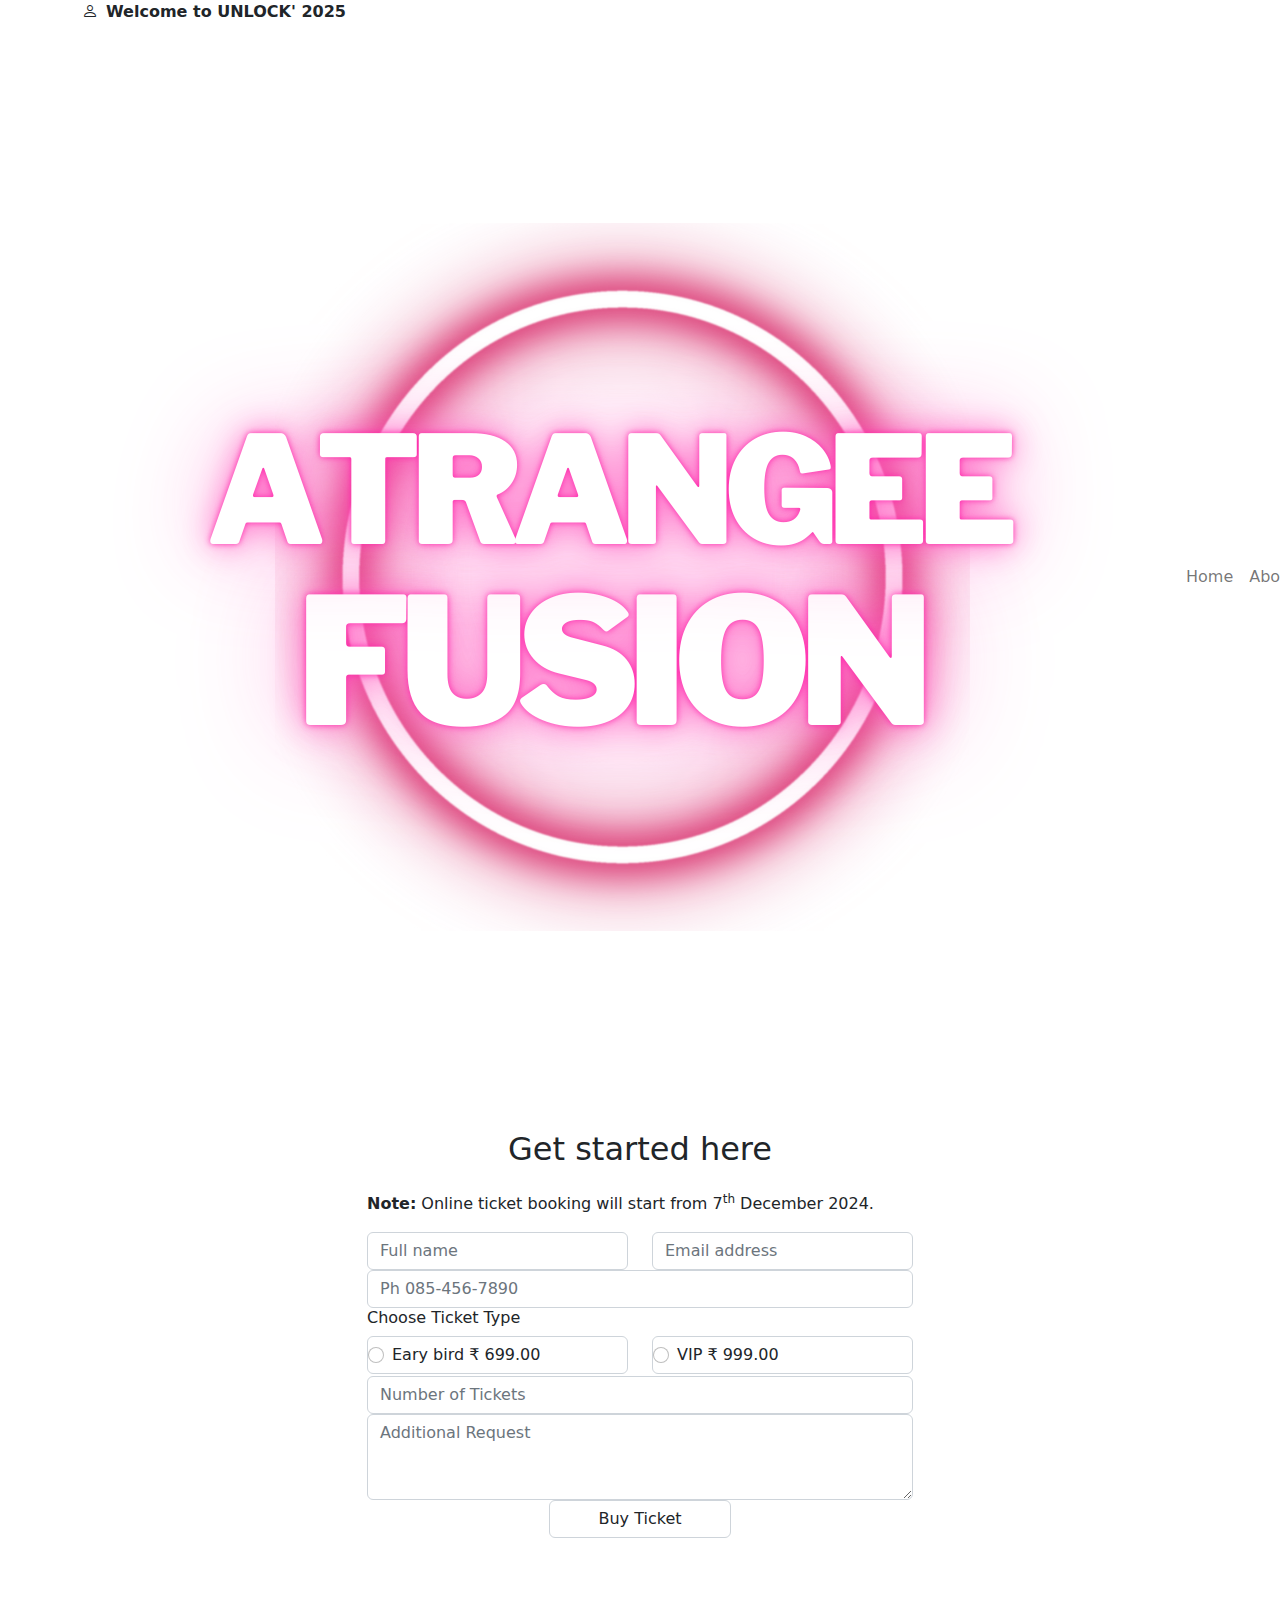
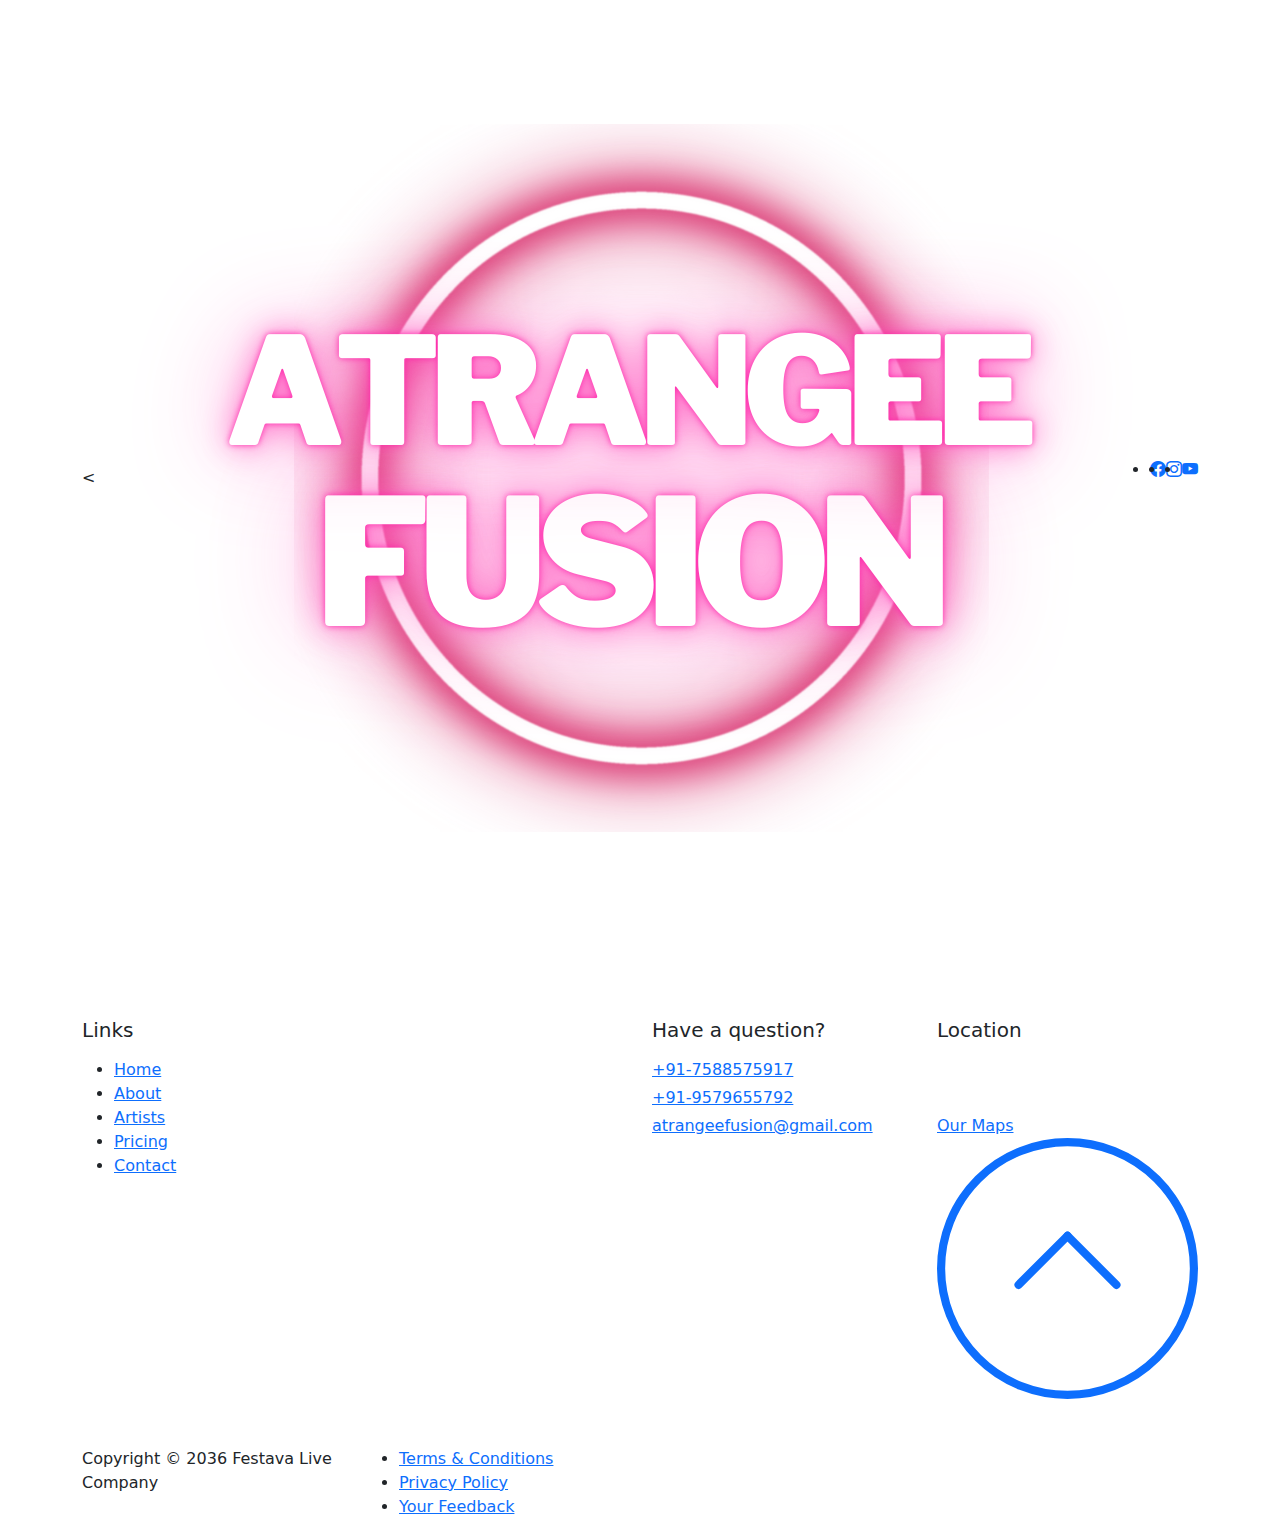
==== commit ac2dbfed: "Add ticket changes" ====
--- a/ticket.html
+++ b/ticket.html
@@ -21,14 +21,17 @@
 
     <link href="css/bootstrap-icons.css" rel="stylesheet">
 
-    <link href="css/templatemo-festava-live.css" rel="stylesheet">
-    <!--
-
-TemplateMo 583 Festava Live
-
-https://templatemo.com/tm-583-festava-live
-
--->
+    <link href="css/atrangee_fusion.css" rel="stylesheet">
+
+
+    <!-- favicon -->
+
+    <link rel="apple-touch-icon" sizes="180x180" href="/apple-touch-icon.png">
+    <link rel="icon" type="image/png" sizes="32x32" href="/favicon-32x32.png">
+    <link rel="icon" type="image/png" sizes="16x16" href="/favicon-16x16.png">
+    <link rel="manifest" href="/site.webmanifest">
+
+
 
 </head>
 
@@ -107,6 +110,8 @@
                     <div class="col-lg-6 col-10 mx-auto">
                         <form class="custom-form ticket-form mb-5 mb-lg-0" action="#" method="post" role="form">
                             <h2 class="text-center mb-4">Get started here</h2>
+                            <p class="ticket-note"><strong>Note:</strong> Online ticket booking will start from
+                                7<sup>th</sup> December 2024.</p>
 
                             <div class="ticket-form-body">
                                 <div class="row">
@@ -133,7 +138,7 @@
                                             <input class="form-check-input" type="radio" name="TicketForm"
                                                 id="flexRadioDefault1">
                                             <label class="form-check-label" for="flexRadioDefault1">
-                                                Eary bird $120
+                                                Eary bird &#8377 699.00
                                             </label>
                                         </div>
                                     </div>
@@ -143,7 +148,7 @@
                                             <input class="form-check-input" type="radio" name="TicketForm"
                                                 id="flexRadioDefault2">
                                             <label class="form-check-label" for="flexRadioDefault2">
-                                                Standard $240
+                                                VIP &#8377 999.00
                                             </label>
                                         </div>
                                     </div>
@@ -194,14 +199,14 @@
 
                             <li class="social-icon-item">
                                 <a href="https://www.instagram.com/atrangee_fusion" class="social-icon-link"
-                                        target="_blank">
+                                    target="_blank">
                                     <span class="bi-instagram"></span>
                                 </a>
                             </li>
 
                             <li class="social-icon-item">
                                 <a href="https://www.youtube.com/@AtrangeeFusion" class="social-icon-link"
-                                target="_blank">
+                                    target="_blank">
                                     <span class="bi-youtube"></span>
                                 </a>
                             </li>
@@ -269,8 +274,8 @@
                     <p class="text-white d-flex">
                         <a href="mailto:hello@company.com" class="site-footer-link">
                             atrangeefusion@gmail.com
-                        
-                         </a>
+
+                        </a>
                     </p>
                 </div>
 
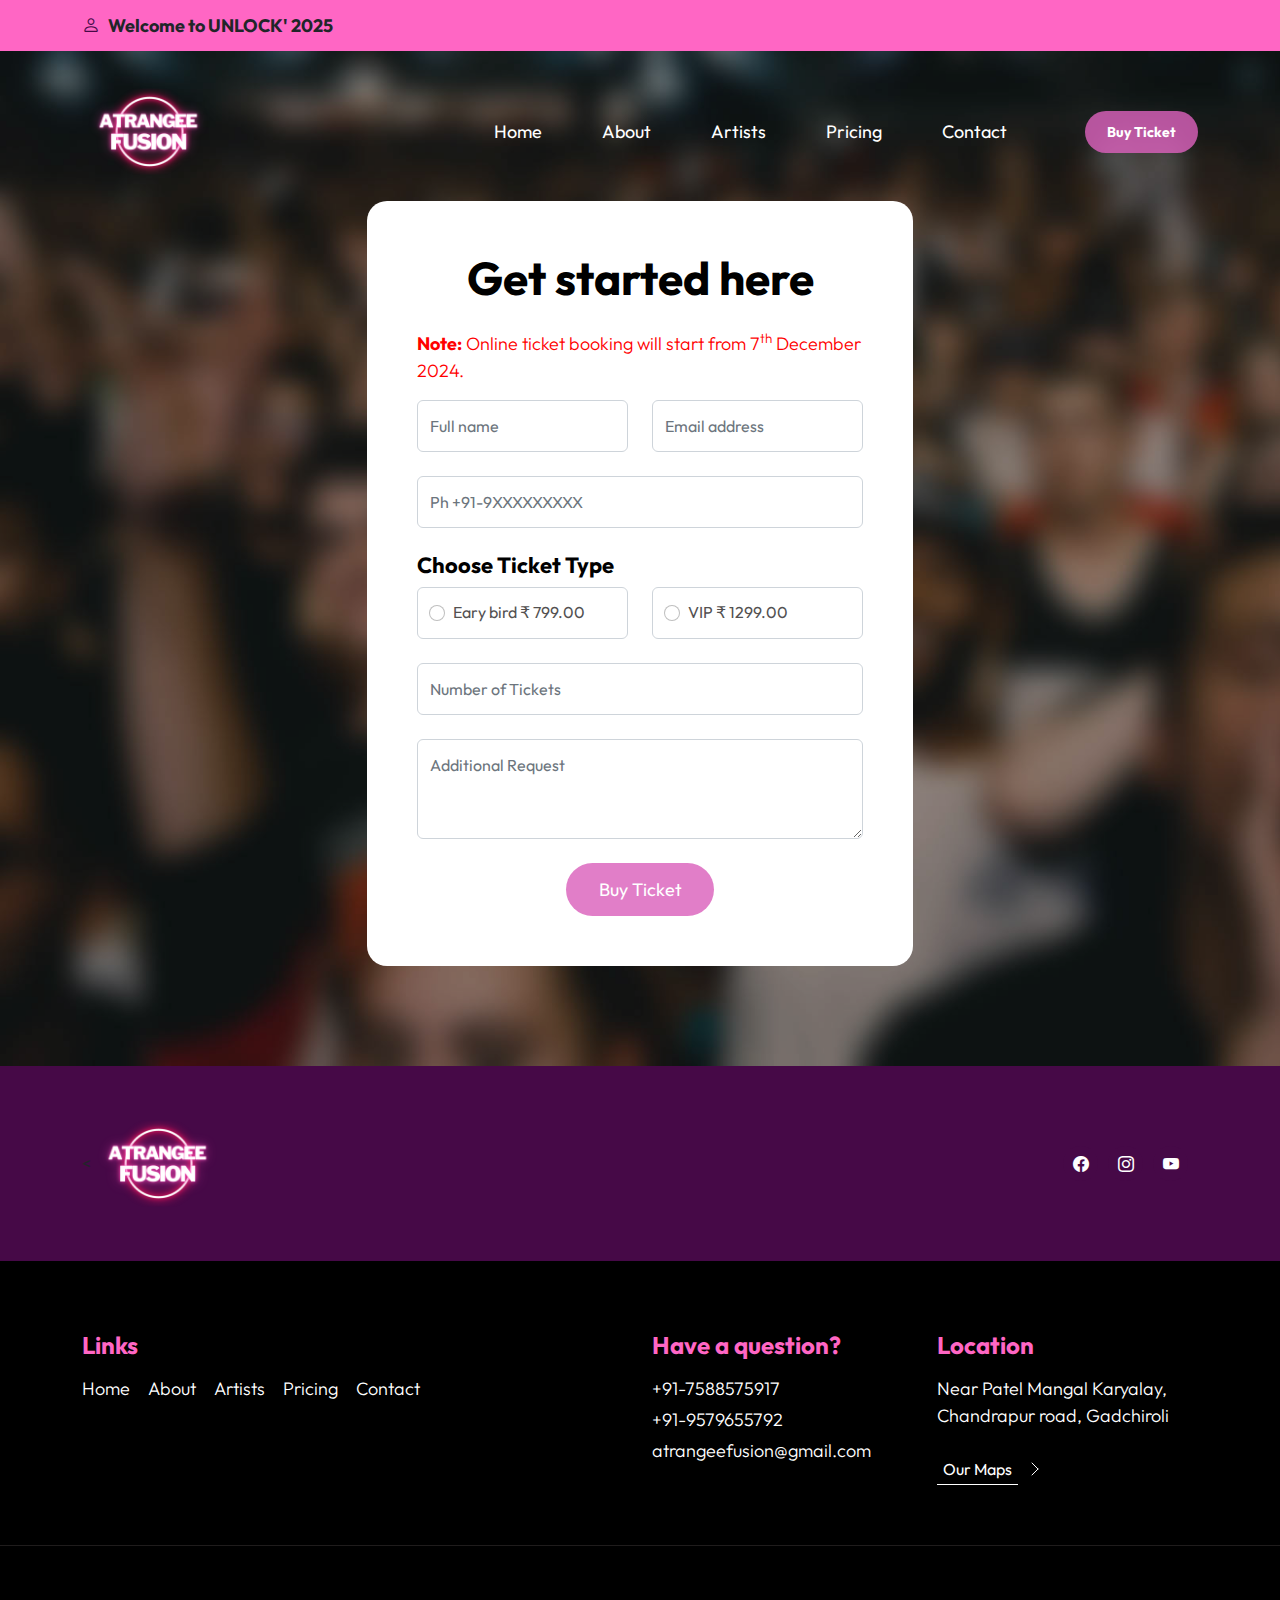
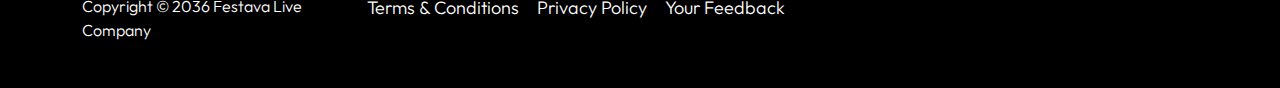
==== commit e94e799b: "Add google sheet code" ====
--- a/ticket.html
+++ b/ticket.html
@@ -128,7 +128,7 @@
                                 </div>
 
                                 <input type="tel" class="form-control" name="ticket-form-phone"
-                                    placeholder="Ph 085-456-7890" pattern="[0-9]{3}-[0-9]{3}-[0-9]{4}" required="">
+                                    placeholder="Ph +91-9XXXXXXXXX" pattern="[0-9]{4}[0-9]{6}" required="">
 
                                 <h6>Choose Ticket Type</h6>
 
@@ -137,8 +137,8 @@
                                         <div class="form-check form-control">
                                             <input class="form-check-input" type="radio" name="TicketForm"
                                                 id="flexRadioDefault1">
-                                            <label class="form-check-label" for="flexRadioDefault1">
-                                                Eary bird &#8377 699.00
+                                            <label class="form-check-label early-label" for="flexRadioDefault1">
+                                                Eary bird &#8377 799.00
                                             </label>
                                         </div>
                                     </div>
@@ -148,7 +148,7 @@
                                             <input class="form-check-input" type="radio" name="TicketForm"
                                                 id="flexRadioDefault2">
                                             <label class="form-check-label" for="flexRadioDefault2">
-                                                VIP &#8377 999.00
+                                                VIP &#8377 1299.00
                                             </label>
                                         </div>
                                     </div>
@@ -305,7 +305,7 @@
                 <div class="row">
 
                     <div class="col-lg-3 col-12 mt-5">
-                        <p class="copyright-text">Copyright © 2036 Festava Live Company</p>
+                        <p class="copyright-text">Copyright &copy; 2036 Festava Live Company</p>
                     </div>
 
                     <div class="col-lg-8 col-12 mt-lg-5">
@@ -328,11 +328,7 @@
         </div>
     </footer>
 
-    <!--
-
-T e m p l a t e M o
-
--->
+
     <!-- JAVASCRIPT FILES -->
     <script src="js/jquery.min.js"></script>
     <script src="js/bootstrap.min.js"></script>
--- a/css/atrangee_fusion.css
+++ b/css/atrangee_fusion.css
@@ -0,0 +1,1113 @@
+/*---------------------------------------
+  CUSTOM PROPERTIES ( VARIABLES )             
+-----------------------------------------*/
+:root {
+  --white-color: #ffffff;
+  --primary-color: #ff66c4;
+  --secondary-color: #460947;
+  --section-bg-color: #d168b7;
+  --custom-btn-bg-color: #da61bbd0;
+  --custom-btn-bg-hover-color: #c01f27;
+  --dark-color: #000000;
+  --p-color: #f0f0f0;
+  --border-color: #7fffd4;
+  --link-hover-color: #b22727;
+
+  --body-font-family: "Outfit", sans-serif;
+
+  --h1-font-size: 74px;
+  --h2-font-size: 46px;
+  --h3-font-size: 32px;
+  --h4-font-size: 28px;
+  --h5-font-size: 24px;
+  --h6-font-size: 22px;
+  --p-font-size: 18px;
+  --btn-font-size: 14px;
+  --copyright-font-size: 16px;
+
+  --border-radius-large: 100px;
+  --border-radius-medium: 20px;
+  --border-radius-small: 10px;
+
+  --font-weight-light: 300;
+  --font-weight-normal: 400;
+  --font-weight-bold: 700;
+}
+
+body {
+  background-color: var(--white-color);
+  font-family: var(--body-font-family);
+}
+
+/*---------------------------------------
+  TYPOGRAPHY               
+-----------------------------------------*/
+
+h2,
+h4,
+h5,
+h6 {
+  color: var(--dark-color);
+}
+
+h1,
+h2,
+h3,
+h4,
+h5,
+h6 {
+  font-weight: var(--font-weight-bold);
+}
+
+h1 {
+  font-size: var(--h1-font-size);
+}
+
+h2 {
+  font-size: var(--h2-font-size);
+}
+
+h3 {
+  font-size: var(--h3-font-size);
+  color: var(--white-color);
+}
+
+h4 {
+  font-size: var(--h4-font-size);
+}
+
+h5 {
+  font-size: var(--h5-font-size);
+}
+
+h6 {
+  font-size: var(--h6-font-size);
+}
+
+p {
+  color: var(--p-color);
+  font-size: var(--p-font-size);
+  font-weight: var(--font-weight-light);
+}
+
+ul li {
+  color: var(--p-color);
+  font-size: var(--p-font-size);
+  font-weight: var(--font-weight-light);
+}
+
+a,
+button {
+  touch-action: manipulation;
+  transition: all 0.3s;
+}
+
+a {
+  display: inline-block;
+  color: var(--primary-color);
+  text-decoration: none;
+}
+
+a:hover {
+  color: var(--link-hover-color);
+}
+
+b,
+strong {
+  font-weight: var(--font-weight-bold);
+}
+
+.link-fx-1 {
+  color: var(--white-color);
+  position: relative;
+  display: inline-flex;
+  align-items: center;
+  height: 32px;
+  padding: 0 6px;
+  text-decoration: none;
+  -webkit-font-smoothing: antialiased;
+  -moz-osx-font-smoothing: grayscale;
+}
+
+.link-fx-1:hover {
+  color: var(--link-hover-color);
+}
+
+.link-fx-1:hover::before {
+  transform: translateX(17px) scaleX(0);
+  transition: transform 0.2s;
+}
+
+.link-fx-1:hover .icon circle {
+  stroke-dashoffset: 200;
+  transition: stroke-dashoffset 0.2s 0.1s;
+}
+
+.link-fx-1:hover .icon line {
+  transform: rotate(-180deg);
+}
+
+.link-fx-1:hover .icon line:last-child {
+  transform: rotate(180deg);
+}
+
+.link-fx-1::before {
+  content: "";
+  position: absolute;
+  bottom: 0;
+  left: 0;
+  width: 100%;
+  height: 1px;
+  background-color: currentColor;
+  transform-origin: right center;
+  transition: transform 0.2s 0.1s;
+}
+
+.link-fx-1 .icon {
+  position: absolute;
+  right: 0;
+  bottom: 0;
+  transform: translateX(100%) rotate(90deg);
+  font-size: 32px;
+}
+
+.icon {
+  --size: 1em;
+  height: var(--size);
+  width: var(--size);
+  display: inline-block;
+  color: inherit;
+  fill: currentColor;
+  line-height: 1;
+  flex-shrink: 0;
+  max-width: initial;
+}
+
+.link-fx-1 .icon circle {
+  stroke-dasharray: 100;
+  stroke-dashoffset: 100;
+  transition: stroke-dashoffset 0.2s;
+}
+
+.link-fx-1 .icon line {
+  transition: transform 0.4s;
+  transform-origin: 13px 15px;
+}
+
+.link-fx-1 .icon line:last-child {
+  transform-origin: 19px 15px;
+}
+
+/*---------------------------------------
+  SECTION               
+-----------------------------------------*/
+.section-padding {
+  padding-top: 100px;
+  padding-bottom: 100px;
+}
+
+.section-bg {
+  background: linear-gradient(to right, #080808, #9e471f);
+}
+
+.section-overlay {
+  background-color: var(--dark-color);
+  position: absolute;
+  top: 0;
+  left: 0;
+  pointer-events: none;
+  width: 100%;
+  height: 100%;
+  opacity: 0.35;
+}
+
+.section-overlay + .container {
+  position: relative;
+}
+
+.tab-content {
+  background-color: var(--white-color);
+  border-radius: var(--border-radius-medium);
+  padding: 45px;
+}
+
+.nav-tabs {
+  background-color: var(--section-bg-color);
+  border-radius: var(--border-radius-large);
+  border-bottom: 0;
+  padding: 15px;
+}
+
+.nav-tabs .nav-link {
+  border-radius: var(--border-radius-large);
+  border: 0;
+  padding: 15px 25px;
+  transition: all 0.3s;
+}
+
+.nav-tabs .nav-link:first-child {
+  margin-right: 15px;
+}
+
+.nav-tabs .nav-item.show .nav-link,
+.nav-tabs .nav-link.active,
+.nav-tabs .nav-link:focus,
+.nav-tabs .nav-link:hover {
+  background: var(--white-color);
+  box-shadow: 0 1rem 3rem rgba(0, 0, 0, 0.175);
+  color: var(--primary-color);
+}
+
+.nav-tabs h5 {
+  color: var(--p-color);
+  margin-bottom: 20px;
+}
+
+.nav-tabs .nav-link.active h5,
+.nav-tabs .nav-link:focus h5,
+.nav-tabs .nav-link:hover h5 {
+  color: var(--primary-color);
+}
+
+.navbar {
+  margin-bottom: 20px;
+}
+
+/*---------------------------------------
+  LOGO           
+-----------------------------------------*/
+.title-logo {
+  width: 100%;
+  height: 15vh;
+  padding: 2px;
+}
+
+/*---------------------------------------
+  CUSTOM ICON COLOR               
+-----------------------------------------*/
+.custom-icon {
+  color: var(--secondary-color);
+}
+
+/*---------------------------------------
+  CUSTOM BUTTON               
+-----------------------------------------*/
+.custom-btn {
+  background: var(--custom-btn-bg-color);
+  border: 2px solid transparent;
+  border-radius: var(--border-radius-large);
+  color: var(--white-color);
+  font-size: var(--btn-font-size);
+  font-weight: var(--font-weight-bold);
+  line-height: normal;
+  transition: all 0.3s;
+  padding: 10px 20px;
+}
+
+.custom-btn:hover {
+  background: var(--custom-btn-bg-hover-color);
+  color: var(--white-color);
+}
+
+.custom-border-btn {
+  background: transparent;
+  border: 2px solid var(--custom-btn-bg-color);
+  color: var(--custom-btn-bg-color);
+}
+
+.navbar-expand-lg .navbar-nav .nav-link.custom-btn:hover,
+.custom-border-btn:hover {
+  background: var(--custom-btn-bg-hover-color);
+  border-color: transparent;
+  color: var(--white-color);
+}
+
+.custom-btn-bg-white {
+  border-color: var(--white-color);
+  color: var(--white-color);
+}
+
+/*---------------------------------------
+  VIDEO              
+-----------------------------------------*/
+.video-wrap {
+  z-index: -100;
+}
+
+.custom-video {
+  position: absolute;
+  top: 0;
+  left: 0;
+  object-fit: cover;
+  width: 100%;
+  height: 100%;
+}
+
+/*---------------------------------------
+  SITE HEADER              
+-----------------------------------------*/
+.site-header {
+  background-color: var(--primary-color);
+  padding-top: 12px;
+  padding-bottom: 12px;
+}
+
+/*---------------------------------------
+  NAVIGATION              
+-----------------------------------------*/
+.sticky-wrapper {
+  position: absolute;
+  top: 0;
+  right: 0;
+  left: 0;
+  margin-top: 51px;
+}
+
+.sticky-wrapper.is-sticky .navbar {
+  background-color: var(--dark-color);
+}
+
+.navbar {
+  background: transparent;
+  z-index: 9;
+}
+
+.navbar-brand,
+.navbar-brand:hover {
+  color: var(--white-color);
+  font-size: var(--h5-font-size);
+  font-weight: var(--font-weight-bold);
+}
+
+.navbar-brand span,
+.title-name span {
+  /* background: rgb(44,206,227); */
+  /* background: rgb(6,251,242); */
+  background: linear-gradient(
+    38deg,
+    rgba(6, 251, 242, 0.9738095067128414) 7%,
+    rgb(30, 106, 199) 45%,
+    rgba(245, 8, 178, 1) 100%
+  );
+  -webkit-text-fill-color: transparent;
+  -webkit-background-clip: text;
+}
+
+.navbar-expand-lg .navbar-nav .nav-link {
+  border-radius: var(--border-radius-large);
+  margin: 10px;
+  padding: 10px 20px;
+}
+
+.navbar-nav .nav-link {
+  display: inline-block;
+  color: var(--white-color);
+  font-size: var(--p-font-size);
+  font-weight: var(--font-weight-normal);
+  position: relative;
+  padding-top: 15px;
+  padding-bottom: 15px;
+}
+
+.navbar-nav .nav-link.active,
+.navbar-nav .nav-link:hover {
+  color: var(--secondary-color);
+}
+
+.navbar-toggler {
+  border: 0;
+  padding: 0;
+  cursor: pointer;
+  margin: 0;
+  width: 30px;
+  height: 35px;
+  outline: none;
+}
+
+.navbar-toggler:focus {
+  outline: none;
+  box-shadow: none;
+}
+
+.navbar-toggler[aria-expanded="true"] .navbar-toggler-icon {
+  background: transparent;
+}
+
+.navbar-toggler[aria-expanded="true"] .navbar-toggler-icon:before,
+.navbar-toggler[aria-expanded="true"] .navbar-toggler-icon:after {
+  transition: top 300ms 50ms ease, -webkit-transform 300ms 350ms ease;
+  transition: top 300ms 50ms ease, transform 300ms 350ms ease;
+  transition: top 300ms 50ms ease, transform 300ms 350ms ease,
+    -webkit-transform 300ms 350ms ease;
+  top: 0;
+}
+
+.navbar-toggler[aria-expanded="true"] .navbar-toggler-icon:before {
+  transform: rotate(45deg);
+}
+
+.navbar-toggler[aria-expanded="true"] .navbar-toggler-icon:after {
+  transform: rotate(-45deg);
+}
+
+.navbar-toggler .navbar-toggler-icon {
+  background: var(--white-color);
+  transition: background 10ms 300ms ease;
+  display: block;
+  width: 30px;
+  height: 2px;
+  position: relative;
+}
+
+.navbar-toggler .navbar-toggler-icon:before,
+.navbar-toggler .navbar-toggler-icon:after {
+  transition: top 300ms 350ms ease, -webkit-transform 300ms 50ms ease;
+  transition: top 300ms 350ms ease, transform 300ms 50ms ease;
+  transition: top 300ms 350ms ease, transform 300ms 50ms ease,
+    -webkit-transform 300ms 50ms ease;
+  position: absolute;
+  right: 0;
+  left: 0;
+  background: var(--white-color);
+  width: 30px;
+  height: 2px;
+  content: "";
+}
+
+.navbar-toggler .navbar-toggler-icon::before {
+  top: -8px;
+}
+
+.navbar-toggler .navbar-toggler-icon::after {
+  top: 8px;
+}
+
+/*---------------------------------------
+  HERO        
+-----------------------------------------*/
+.hero-section {
+  position: relative;
+  overflow: hidden;
+  padding-top: 100px;
+  height: calc(100vh - 51px);
+}
+
+.hero-section small {
+  color: var(--white-color);
+  text-transform: uppercase;
+}
+
+.hero-section .section-overlay {
+  z-index: 2;
+  opacity: 0.45;
+}
+
+.hero-section .container {
+  position: relative;
+  z-index: 2;
+  height: 100%;
+  padding-bottom: 50px;
+}
+
+.hero-section .container .row {
+  height: 100%;
+}
+
+/*---------------------------------------
+  ABOUT              
+-----------------------------------------*/
+.about-section {
+  background-image: url("../images/edward-unsplash-blur.jpg");
+  background-color: #704010;
+  background-repeat: no-repeat;
+  background-size: cover;
+  position: relative;
+}
+
+.about-image {
+  border-radius: var(--border-radius-medium);
+  display: block;
+}
+
+.about-text-wrap {
+  position: relative;
+}
+
+.about-text-icon {
+  background: var(--primary-color);
+  border-radius: 100%;
+  font-size: var(--h3-font-size);
+  width: 70px;
+  height: 70px;
+  line-height: 70px;
+  text-align: center;
+}
+
+.about-text-info {
+  backdrop-filter: blur(5px) saturate(180%);
+  -webkit-backdrop-filter: blur(5px) saturate(180%);
+  background-color: rgba(255, 255, 255, 0.75);
+  border-radius: var(--border-radius-medium);
+  border: 1px solid rgba(209, 213, 219, 0.3);
+  position: absolute;
+  bottom: 0;
+  right: 0;
+  left: 0;
+  margin: 20px;
+  padding: 35px;
+}
+
+/*---------------------------------------
+  TICKET               
+-----------------------------------------*/
+.ticket-section {
+  background-image: url("../images/nicholas-green-unsplash-blur.jpg");
+  background-repeat: no-repeat;
+  background-size: cover;
+  position: relative;
+  padding-top: 150px;
+}
+
+.ticket-form {
+  background: var(--white-color);
+  border-radius: var(--border-radius-medium);
+  padding: 50px;
+}
+
+.ticket-form .form-check {
+  position: relative;
+  min-height: 52px;
+  padding-left: 35px;
+}
+
+.ticket-form .form-check .form-check-label {
+  display: block;
+  position: absolute;
+  top: 50%;
+  left: 50%;
+  transform: translate(-50%, -50%);
+  margin-top: 12px;
+  margin-left: 35px;
+  width: 100%;
+  height: 100%;
+  color: #535151;
+}
+
+.ticket-note {
+  color: red;
+}
+
+/*---------------------------------------
+  ARTISTS              
+-----------------------------------------*/
+.artists-thumb {
+  position: relative;
+  overflow: hidden;
+  margin-bottom: 30px;
+}
+
+.artists-image {
+  filter: blur(10px);
+  border-radius: var(--border-radius-medium);
+  display: block;
+  width: 100%;
+}
+
+.artists-thumb:hover .artists-hover {
+  transform: translateY(0);
+  opacity: 1;
+}
+
+.artists-hover {
+  background-color: var(--primary-color);
+  background-color: #d168b7;
+  border-radius: var(--border-radius-medium);
+  backdrop-filter: blur(5px) saturate(180%);
+  -webkit-backdrop-filter: blur(5px) saturate(180%);
+  margin: 20px;
+  padding: 35px;
+  transition: all 0.5s ease;
+  transform: translateY(100%);
+  position: absolute;
+  bottom: 0;
+  right: 0;
+  left: 0;
+  opacity: 0;
+}
+
+.artists-hover p strong {
+  color: var(--white-color);
+  display: inline-block;
+  min-width: 180px;
+  margin-right: 20px;
+}
+
+.artists-hover p a {
+  color: var(--secondary-color);
+}
+
+.artists-hover p a:hover {
+  color: var(--white-color);
+}
+
+.artists-hover hr {
+  margin: 1.5rem 0;
+}
+
+/*---------------------------------------
+  SCHEDULE              
+-----------------------------------------*/
+/* .schedule-section {
+  background-image: url("../images/nainoa-shizuru-unsplash-blur.jpg");
+  background-color: #242424;
+  background-repeat: no-repeat;
+  background-position: center;
+  background-size: cover;
+}
+.table-responsive {
+  filter: drop-shadow(2px 2px 4px #606060);
+}
+
+.schedule-table {
+  border-radius: var(--border-radius-medium);
+  position: relative;
+  overflow: hidden;
+}
+
+.schedule-table .bg-warning {
+  background: #f0a5a5 !important;
+}
+
+.schedule-table thead th {
+  background-color: var(--secondary-color);
+}
+
+.schedule-table th,
+.schedule-table tr,
+.schedule-table td {
+  border-bottom-color: #363a3e;
+  padding: 30px;
+}
+
+.schedule-table tr:last-child th,
+.schedule-table tr:last-child td {
+  border-bottom-color: transparent;
+}
+
+.schedule-table thead th {
+  border-right: 1px solid #c7460a;
+  border-bottom-color: transparent;
+}
+
+.schedule-table th + td {
+  border-bottom: 0;
+}
+
+.schedule-table thead th:last-child {
+  border-right-color: transparent;
+}
+
+.schedule-table .pop-background-image {
+  background-image: url("../images/artists/joecalih-UmTZqmMvQcw-unsplash.jpg");
+}
+
+.schedule-table .rock-background-image {
+  background-image: url("../images/artists/abstral-official-bdlMO9z5yco-unsplash.jpg");
+}
+
+.schedule-table .country-background-image {
+  background-image: url("../images/artists/soundtrap-rAT6FJ6wltE-unsplash.jpg");
+}
+
+.table-background-image-wrap {
+  background-repeat: no-repeat;
+  background-position: center;
+  background-size: cover;
+  box-shadow: none;
+  position: relative;
+}
+
+.schedule-table h3,
+.schedule-table p {
+  color: var(--white-color);
+  position: relative;
+  z-index: 2;
+} */
+
+/*---------------------------------------
+  PRICING              
+-----------------------------------------*/
+.pricing-thumb {
+  border: 5px dotted var(--white-color);
+  border-radius: var(--border-radius-medium);
+  position: relative;
+  padding: 50px;
+}
+
+.pricing-thumb h3 small {
+  display: inline-block;
+  font-size: var(--p-font-size);
+  margin-right: 15px;
+}
+
+.pricing-list {
+  column-count: 2;
+  padding-left: 20px;
+  font-weight: 500;
+}
+
+.pricing-list-item {
+  line-height: normal;
+  margin-right: 10px;
+  margin-bottom: 10px;
+  font-weight: 500;
+}
+
+.pricing-tag {
+  background-color: #f008b6;
+  border-radius: var(--border-radius-large);
+  color: var(--white-color);
+  font-weight: var(--font-weight-bold);
+  text-align: center;
+  display: flex;
+  flex-direction: column;
+  justify-content: center;
+  align-items: center;
+  width: 120px;
+  height: 120px;
+  position: absolute;
+  top: 0;
+  right: 0;
+  margin: 20px;
+  transition: 1s ease-in-out;
+  padding: 2px;
+  animation: blink 1.5s alternate infinite;
+}
+
+@keyframes pricing-tag {
+  0% {
+    opacity: 0;
+  }
+  50% {
+    opacity: 0.5;
+  }
+  100% {
+    opacity: 1;
+  }
+}
+
+.pricing-title {
+  color: transparent;
+  -webkit-text-stroke: 3px #eb0091;
+  position: relative;
+}
+
+/* .pricing-title::before{
+  content: "HOVER";
+  position: absolute;
+  width: 0%;
+  height: 100%;
+  overflow: hidden;
+  color: darkmagenta;
+  border-right: 8px solid darkmagenta;
+  transition: 0.5s ease-in-out; 
+}
+a*/
+
+/* .pricing-title:hover::before{
+  width: 100%;
+  filter: drop-shadow(0 0 25px darkmagenta);
+} */
+
+.pricing-tag span {
+  font-size: 180%;
+  line-height: normal;
+}
+
+.pricing-thumb .link-fx-1 {
+  color: rgb(252, 250, 250);
+  font-weight: 900;
+}
+
+.pricing-thumb .link-fx-1:hover {
+  color: rgb(255, 2, 2);
+}
+
+.blink {
+  animation: blink 1s linear infinite;
+  color: rgb(11, 218, 255);
+}
+
+/* .blink span{
+  -webkit-text-fill-color: transparent; 
+  -webkit-background-clip: text; 
+  background: linear-gradient(-45deg, #e81cff 0%, #40c9ff 100% );
+} */
+
+@keyframes blink {
+  0% {
+    opacity: 0;
+  }
+  50% {
+    opacity: 0.5;
+  }
+  100% {
+    opacity: 1;
+  }
+}
+
+/*---------------------------------------
+  CONTACT               
+-----------------------------------------*/
+.google-map {
+  border-radius: var(--border-radius-medium);
+}
+
+/*---------------------------------------
+  CUSTOM FORM               
+-----------------------------------------*/
+.custom-form .form-control {
+  color: black;
+  margin-bottom: 24px;
+  padding-top: 13px;
+  padding-bottom: 13px;
+  outline: none;
+}
+
+.custom-form button[type="submit"] {
+  background: var(--custom-btn-bg-color);
+  border: none;
+  border-radius: var(--border-radius-large);
+  color: var(--white-color);
+  font-size: var(--p-font-size);
+  font-weight: var(--font-weight-medium);
+  transition: all 0.3s;
+  margin-bottom: 0;
+}
+
+.custom-form button[type="submit"]:hover,
+.custom-form button[type="submit"]:focus {
+  background: var(--custom-btn-bg-hover-color);
+  border-color: transparent;
+}
+
+/*---------------------------------------
+  SITE FOOTER              
+-----------------------------------------*/
+.site-footer {
+  background-color: var(--dark-color);
+  position: relative;
+  overflow: hidden;
+  padding-bottom: 30px;
+}
+
+.site-footer-top {
+  background-color: var(--secondary-color);
+  background-image: url("../images/nainoa-shizuru-NcdG9mK3PBY-unsplash.jpg");
+  background-repeat: no-repeat;
+  margin-bottom: 70px;
+  padding-top: 30px;
+  padding-bottom: 30px;
+}
+
+.site-footer-bottom {
+  border-top: 1px solid #1f1c1c;
+  margin-top: 60px;
+}
+
+.site-footer-title {
+  color: var(--primary-color);
+}
+
+.site-footer-link,
+.copyright-text {
+  color: var(--white-color);
+}
+
+.site-footer-links {
+  padding-left: 0;
+}
+
+.site-footer-link-item {
+  list-style: none;
+  display: inline-block;
+  margin-right: 15px;
+}
+
+.copyright-text {
+  font-size: var(--copyright-font-size);
+}
+
+.comp-title a {
+  color: white !important;
+  font-weight: 500;
+  font-size: 18px;
+}
+
+.comp-title span {
+  color: #05e7fc;
+}
+
+/*---------------------------------------
+  SOCIAL ICON               
+-----------------------------------------*/
+.social-icon {
+  margin: 0;
+  padding: 0;
+}
+
+.social-icon-item {
+  list-style: none;
+  display: inline-block;
+  vertical-align: top;
+}
+
+.social-icon-link {
+  background: var(--secondary-color);
+  border-radius: var(--border-radius-large);
+  color: var(--white-color);
+  font-size: var(--copyright-font-size);
+  display: block;
+  margin-right: 10px;
+  text-align: center;
+  width: 35px;
+  height: 35px;
+  line-height: 36px;
+  transition: background 0.2s, color 0.2s;
+}
+
+.social-icon-link:hover {
+  background: var(--primary-color);
+  color: var(--white-color);
+}
+
+.social-icon-link span {
+  display: block;
+}
+
+.social-icon-link span:hover::before {
+  animation: spinAround 2s linear infinite;
+}
+
+@keyframes spinAround {
+  from {
+    transform: rotate(0deg);
+  }
+  to {
+    transform: rotate(360deg);
+  }
+}
+
+/*---------------------------------------
+  RESPONSIVE STYLES               
+-----------------------------------------*/
+@media screen and (max-width: 991px) {
+  h1 {
+    font-size: 62px;
+  }
+
+  h2 {
+    font-size: 36px;
+  }
+
+  h3 {
+    font-size: 32px;
+  }
+
+  h4 {
+    font-size: 28px;
+  }
+
+  h5 {
+    font-size: 20px;
+  }
+
+  h6 {
+    font-size: 18px;
+  }
+
+  .section-padding {
+    padding-top: 50px;
+    padding-bottom: 50px;
+  }
+
+  .navbar {
+    background-color: var(--dark-color);
+  }
+
+  .navbar-expand-lg .navbar-nav {
+    padding-bottom: 30px;
+  }
+
+  .navbar-expand-lg .navbar-nav .nav-link {
+    padding: 0;
+  }
+
+  .hero-section {
+    padding-top: 150px;
+  }
+
+  .pricing-thumb {
+    padding: 35px;
+  }
+
+  .schedule-table h3 {
+    font-size: 22px;
+  }
+
+  .schedule-table th {
+    padding: 20px;
+  }
+
+  .schedule-table tr,
+  .schedule-table td {
+    padding: 25px;
+  }
+
+  .ticket-section {
+    padding-top: 130px;
+  }
+
+  .ticket-form {
+    padding: 30px;
+  }
+}
+
+@media screen and (max-width: 767px) {
+  .custom-btn {
+    font-size: 14px;
+    padding: 10px 20px;
+  }
+
+  .pricing-tag {
+    width: 100px;
+    height: 100px;
+  }
+
+  .title-logo {
+    height: 100px;
+    width: 100px; 
+  }
+}
+
+@media screen and (max-width: 480px) {
+  h1 {
+    font-size: 52px;
+  }
+
+  h2 {
+    font-size: 28px;
+  }
+
+  h3 {
+    font-size: 26px;
+  }
+
+  h4 {
+    font-size: 22px;
+  }
+
+  h5 {
+    font-size: 20px;
+  }
+}
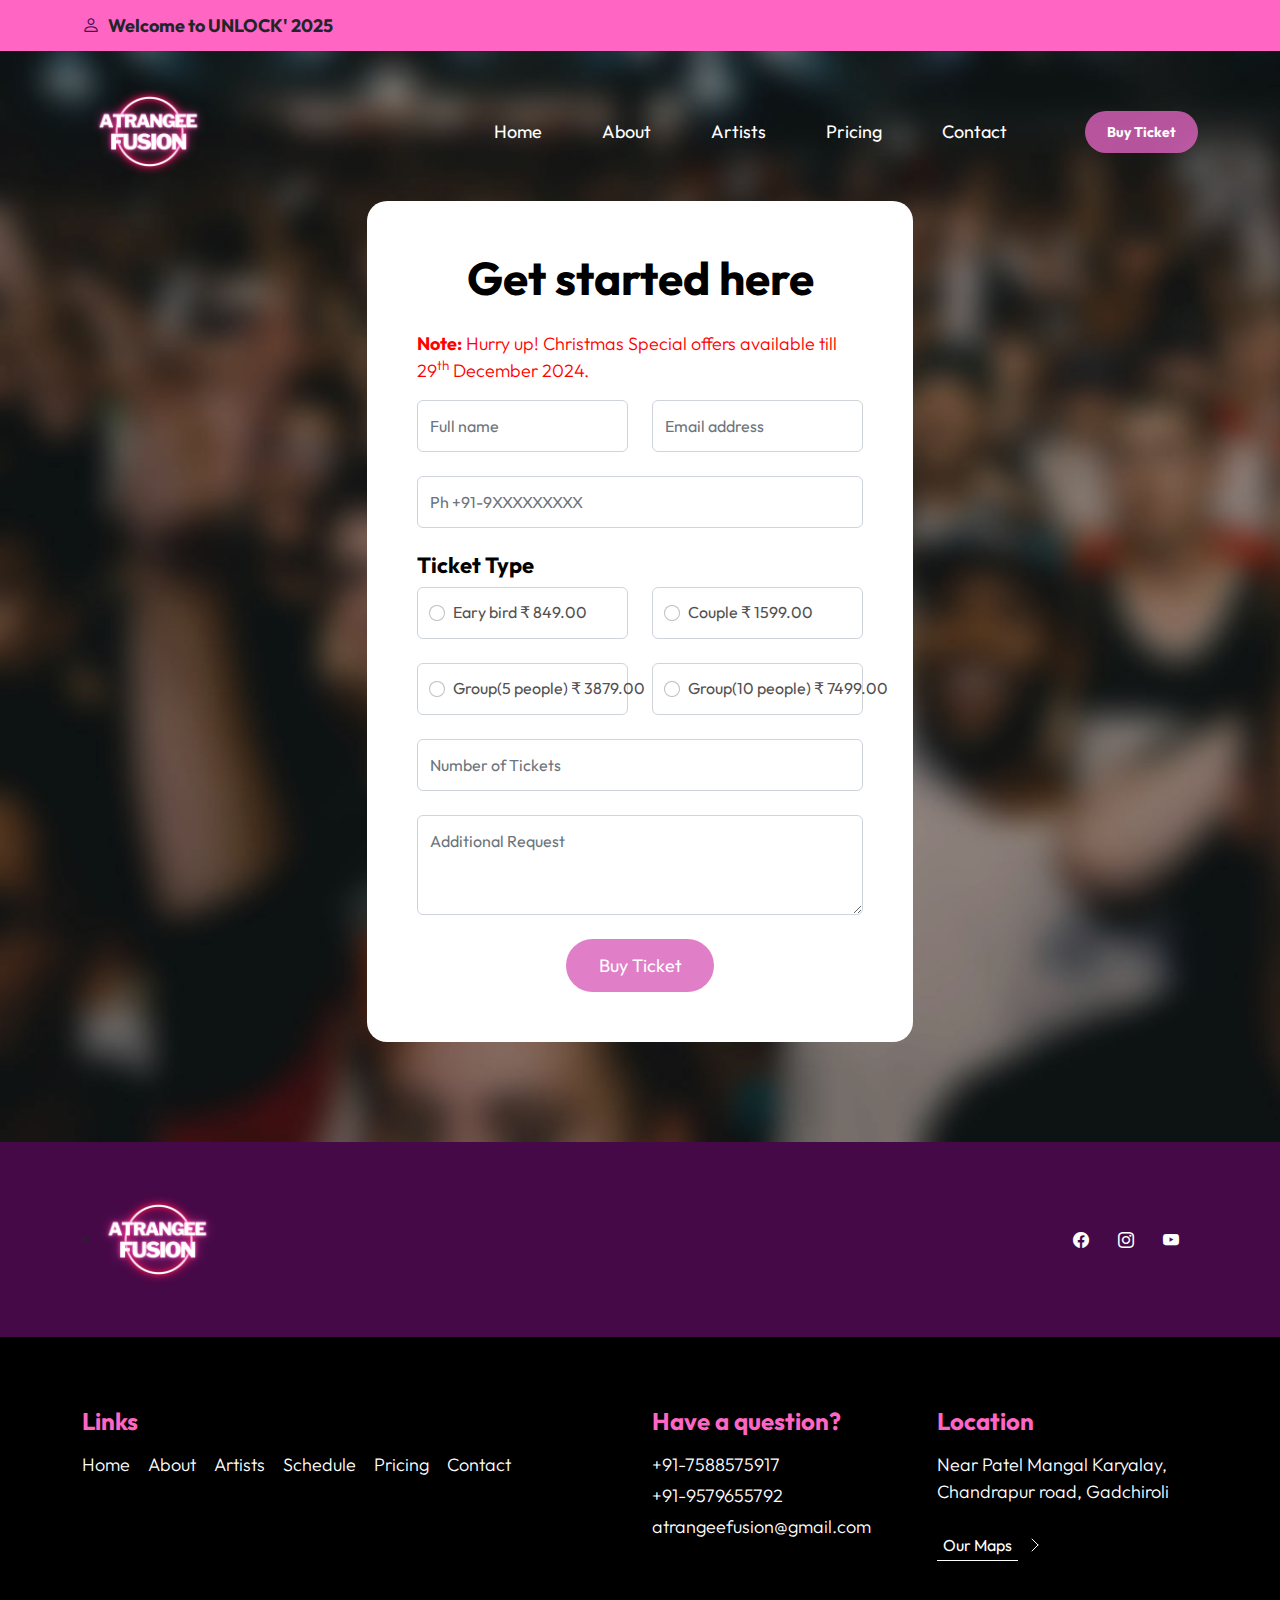
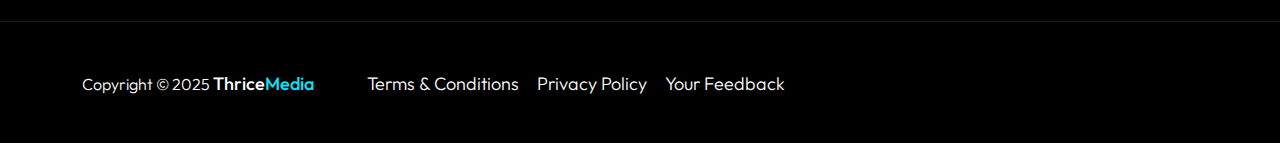
==== commit 5cfaf706: "Add thankyou.html" ====
--- a/ticket.html
+++ b/ticket.html
@@ -8,7 +8,7 @@
     <meta name="description" content="">
     <meta name="author" content="">
 
-    <title>Atrangee Fusion</title>
+    <title>Atrangee Fusion | Ticket</title>
 
     <!-- CSS FILES -->
     <link rel="preconnect" href="https://fonts.googleapis.com">
@@ -108,29 +108,31 @@
                 <div class="row">
 
                     <div class="col-lg-6 col-10 mx-auto">
-                        <form class="custom-form ticket-form mb-5 mb-lg-0" action="#" method="post" role="form">
+                        <form class="custom-form ticket-form mb-5 mb-lg-0"
+                            action="https://sheetdb.io/api/v1/irtv9aaemhfsb" method="post" role="form"
+                            id="contact-form">
                             <h2 class="text-center mb-4">Get started here</h2>
-                            <p class="ticket-note"><strong>Note:</strong> Online ticket booking will start from
-                                7<sup>th</sup> December 2024.</p>
+                            <p class="ticket-note"><strong>Note:</strong> Hurry up! Christmas Special offers available till
+                                29<sup>th</sup> December 2024.</p>
 
                             <div class="ticket-form-body">
                                 <div class="row">
                                     <div class="col-lg-6 col-md-6 col-12">
-                                        <input type="text" name="ticket-form-name" id="ticket-form-name"
+                                        <input type="text" name="data[ticket-form-name]" id="ticket-form-name"
                                             class="form-control" placeholder="Full name" required>
                                     </div>
 
                                     <div class="col-lg-6 col-md-6 col-12">
-                                        <input type="email" name="ticket-form-email" id="ticket-form-email"
+                                        <input type="email" name="data[ticket-form-email]" id="ticket-form-email"
                                             pattern="[^ @]*@[^ @]*" class="form-control" placeholder="Email address"
                                             required>
                                     </div>
                                 </div>
 
-                                <input type="tel" class="form-control" name="ticket-form-phone"
+                                <input type="tel" class="form-control" name="data[ticket-form-phone]"
                                     placeholder="Ph +91-9XXXXXXXXX" pattern="[0-9]{4}[0-9]{6}" required="">
 
-                                <h6>Choose Ticket Type</h6>
+                                <h6>Ticket Type</h6>
 
                                 <div class="row">
                                     <div class="col-lg-6 col-md-6 col-12">
@@ -138,7 +140,7 @@
                                             <input class="form-check-input" type="radio" name="TicketForm"
                                                 id="flexRadioDefault1">
                                             <label class="form-check-label early-label" for="flexRadioDefault1">
-                                                Eary bird &#8377 799.00
+                                                Eary bird &#8377 849.00
                                             </label>
                                         </div>
                                     </div>
@@ -148,25 +150,52 @@
                                             <input class="form-check-input" type="radio" name="TicketForm"
                                                 id="flexRadioDefault2">
                                             <label class="form-check-label" for="flexRadioDefault2">
-                                                VIP &#8377 1299.00
+                                                Couple &#8377 1599.00
                                             </label>
                                         </div>
                                     </div>
                                 </div>
-
-                                <input type="number" name="ticket-form-number" id="ticket-form-number"
-                                    class="form-control" placeholder="Number of Tickets" required>
-
-                                <textarea name="ticket-form-message" rows="3" class="form-control"
-                                    id="ticket-form-message" placeholder="Additional Request"></textarea>
-
-                                <div class="col-lg-4 col-md-10 col-8 mx-auto">
-                                    <button type="submit" class="form-control">Buy Ticket</button>
+                                <div class="row">
+                                    <div class="col-lg-6 col-md-6 col-12">
+                                        <div class="form-check form-check-radio form-control">
+                                            <input class="form-check-input" type="radio" name="TicketForm"
+                                                id="flexRadioDefault3">                                                                 
+                                                    
+                                            <label class="form-check-label" for="flexRadioDefault2">
+                                                Group(5 people) &#8377 3879.00
+                                            </label>
+                                        </div>
+                                    </div>
+
+                                    <div class="col-lg-6 col-md-6 col-12">
+                                        <div class="form-check form-check-radio form-control">
+                                            <input class="form-check-input" type="radio" name="TicketForm"
+                                                id="flexRadioDefault2">
+                                            <label class="form-check-label" for="flexRadioDefault2">
+                                                Group(10 people) &#8377 7499.00
+                                            </label>
+                                        </div>
+                                    </div>
+
+
                                 </div>
                             </div>
-                        </form>
-                    </div>
-                </div>
+
+
+
+                            <input type="number" name="data[ticket-form-number]" id="ticket-form-number"
+                                class="form-control" placeholder="Number of Tickets" required>
+
+                            <textarea name="data[ticket-form-message]" rows="3" class="form-control"
+                                id="ticket-form-message" placeholder="Additional Request"></textarea>
+
+                            <div class="col-lg-4 col-md-10 col-8 mx-auto">
+                                <button type="submit" class="form-control">Buy Ticket</button>
+                            </div>
+                    </div>
+                    </form>
+                </div>
+            </div>
         </section>
     </main>
 
@@ -195,7 +224,7 @@
                                     <a href="#" class="social-icon-link">
                                         <span class="bi-apple"></span>
                                     </a>
-                                </li> -->
+                                </li>  -->
 
                             <li class="social-icon-item">
                                 <a href="https://www.instagram.com/atrangee_fusion" class="social-icon-link"
@@ -215,7 +244,7 @@
                                     <a href="#" class="social-icon-link">
                                         <span class="bi-pinterest"></span>
                                     </a>
-                                </li> -->
+                                </li>  -->
                         </ul>
                     </div>
                 </div>
@@ -241,9 +270,9 @@
                             <a href="#" class="site-footer-link">Artists</a>
                         </li>
 
-                        <!-- <li class="site-footer-link-item">
+                        <li class="site-footer-link-item">
                             <a href="#" class="site-footer-link">Schedule</a>
-                        </li> -->
+                        </li> 
 
                         <li class="site-footer-link-item">
                             <a href="#" class="site-footer-link">Pricing</a>
@@ -305,7 +334,8 @@
                 <div class="row">
 
                     <div class="col-lg-3 col-12 mt-5">
-                        <p class="copyright-text">Copyright &copy; 2036 Festava Live Company</p>
+                        <p class="copyright-text comp-title">Copyright © 2025 <a
+                                href="http://">Thrice<span>Media</span></a></p>
                     </div>
 
                     <div class="col-lg-8 col-12 mt-lg-5">
@@ -334,6 +364,7 @@
     <script src="js/bootstrap.min.js"></script>
     <script src="js/jquery.sticky.js"></script>
     <script src="js/custom.js"></script>
+    <script src="js/google_sheet.js "></script>
 
 </body>
 
--- a/css/atrangee_fusion.css
+++ b/css/atrangee_fusion.css
@@ -607,7 +607,13 @@
 }
 
 .artists-image {
-  filter: blur(10px);
+  /* filter: blur(10px); */
+  border-radius: var(--border-radius-medium);
+  display: block;
+  width: 100%;
+}
+
+.artists-video{
   border-radius: var(--border-radius-medium);
   display: block;
   width: 100%;
@@ -836,6 +842,7 @@
 .blink {
   animation: blink 1s linear infinite;
   color: rgb(11, 218, 255);
+
 }
 
 /* .blink span{
@@ -1033,6 +1040,7 @@
 
   .navbar {
     background-color: var(--dark-color);
+    
   }
 
   .navbar-expand-lg .navbar-nav {
@@ -1070,6 +1078,12 @@
 
   .ticket-form {
     padding: 30px;
+    margin-top: 30px;
+  }
+
+  .title-logo{
+    height: 120px;
+    width: 120px;
   }
 }
 
@@ -1110,4 +1124,9 @@
   h5 {
     font-size: 20px;
   }
-}
+
+  .title-logo {
+    height: 80px;
+    width: 80px; 
+  }
+}
